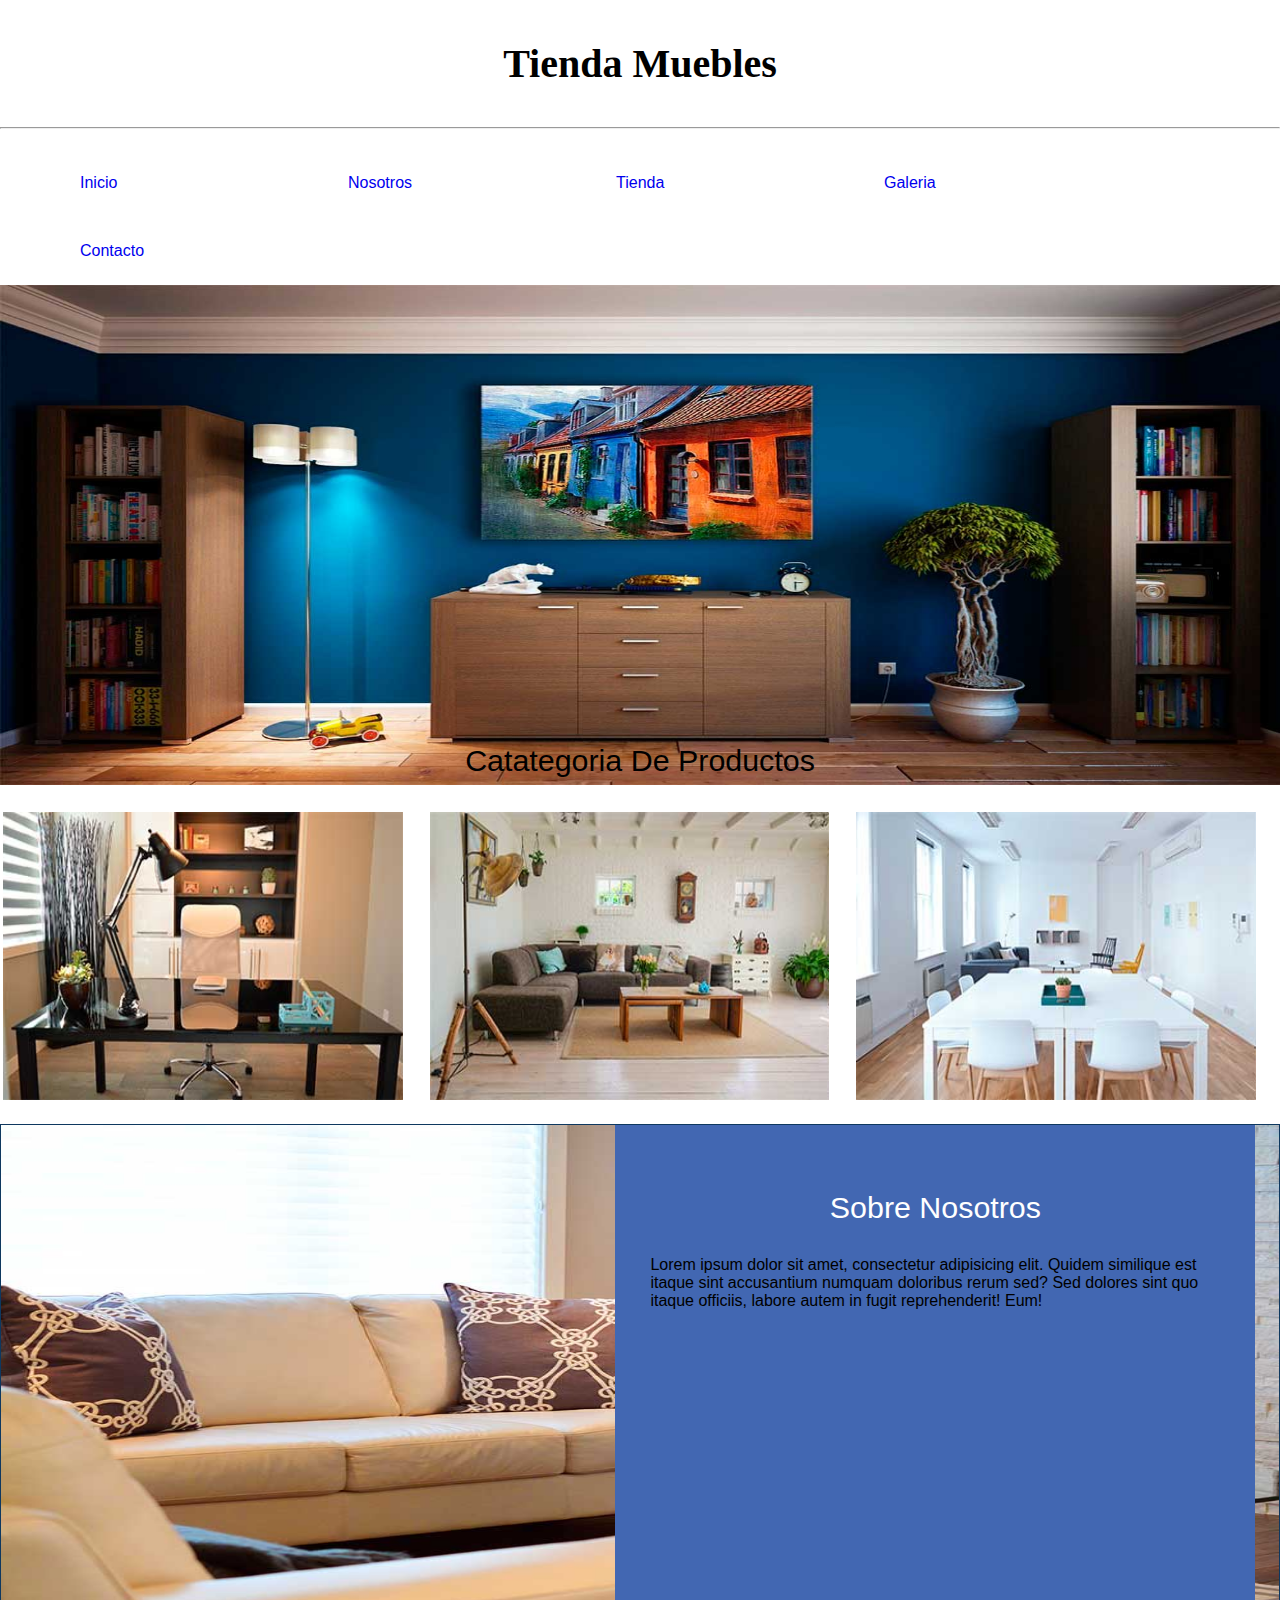
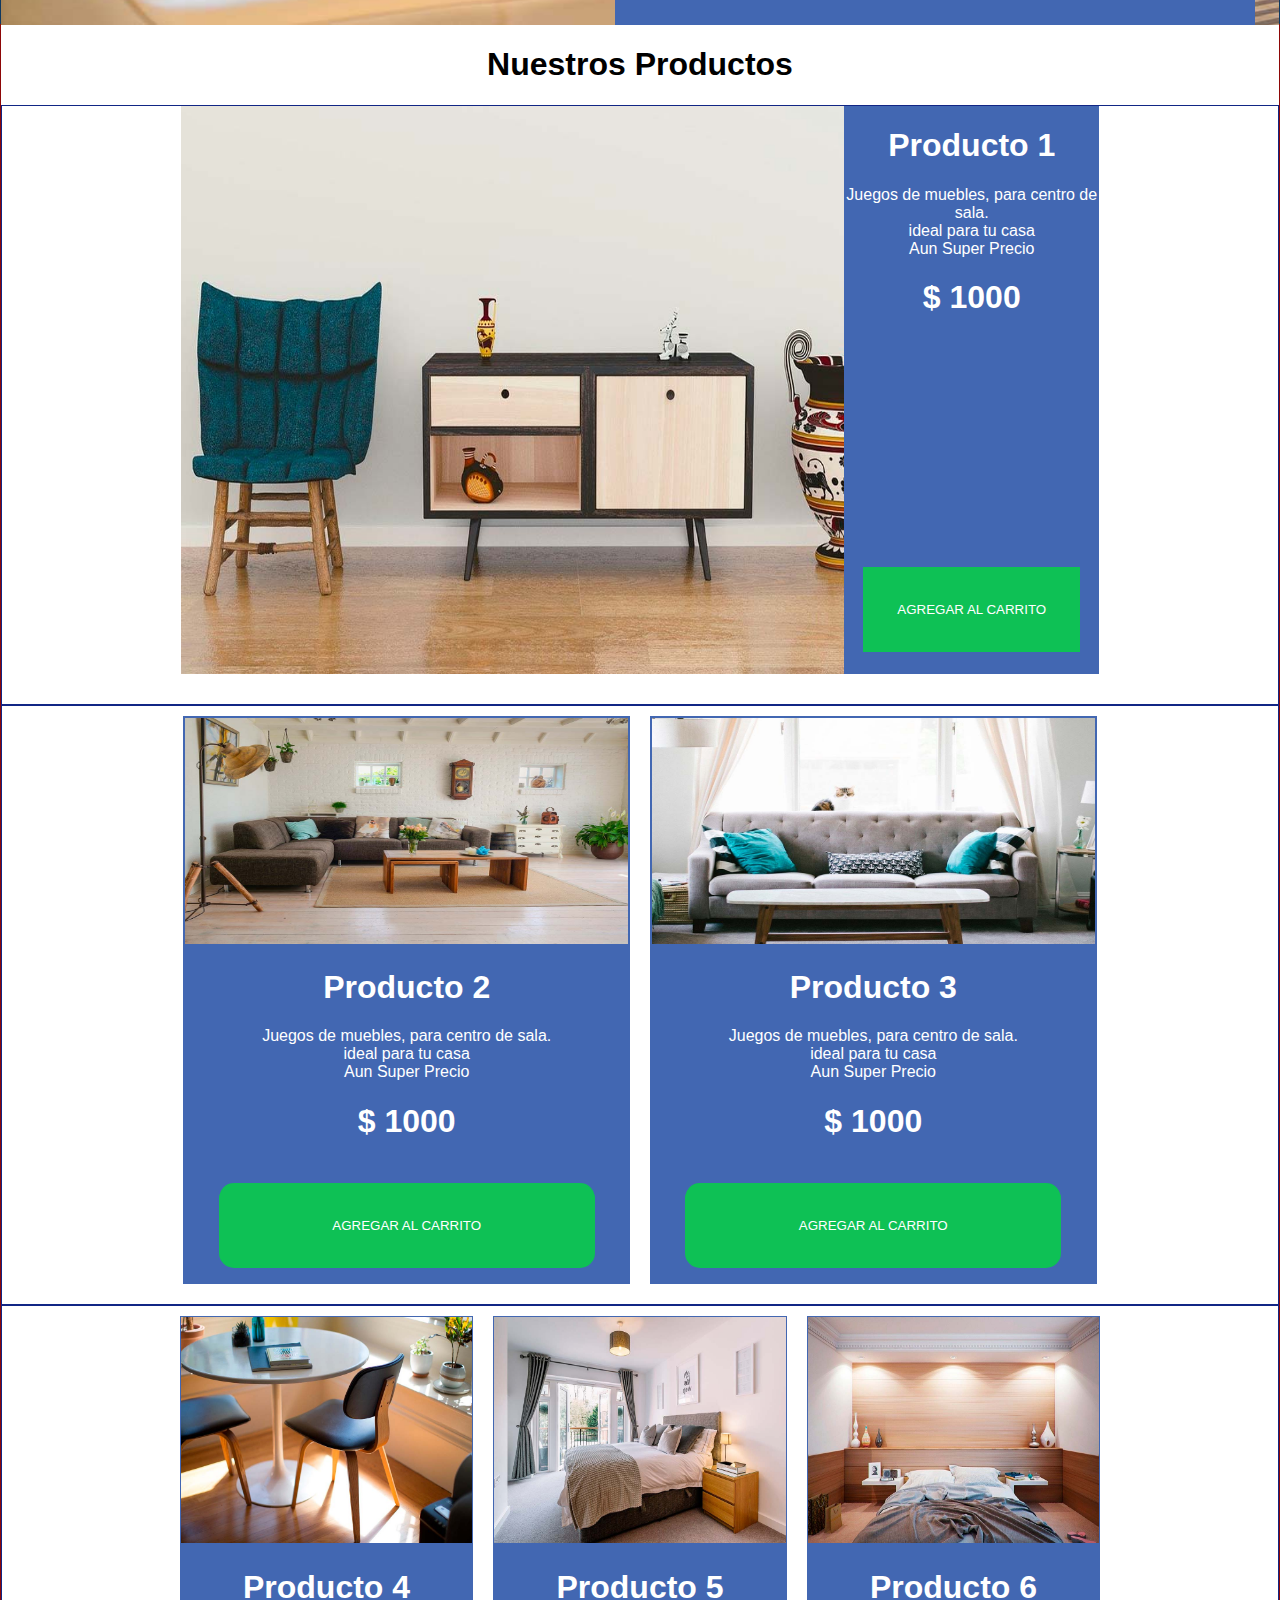
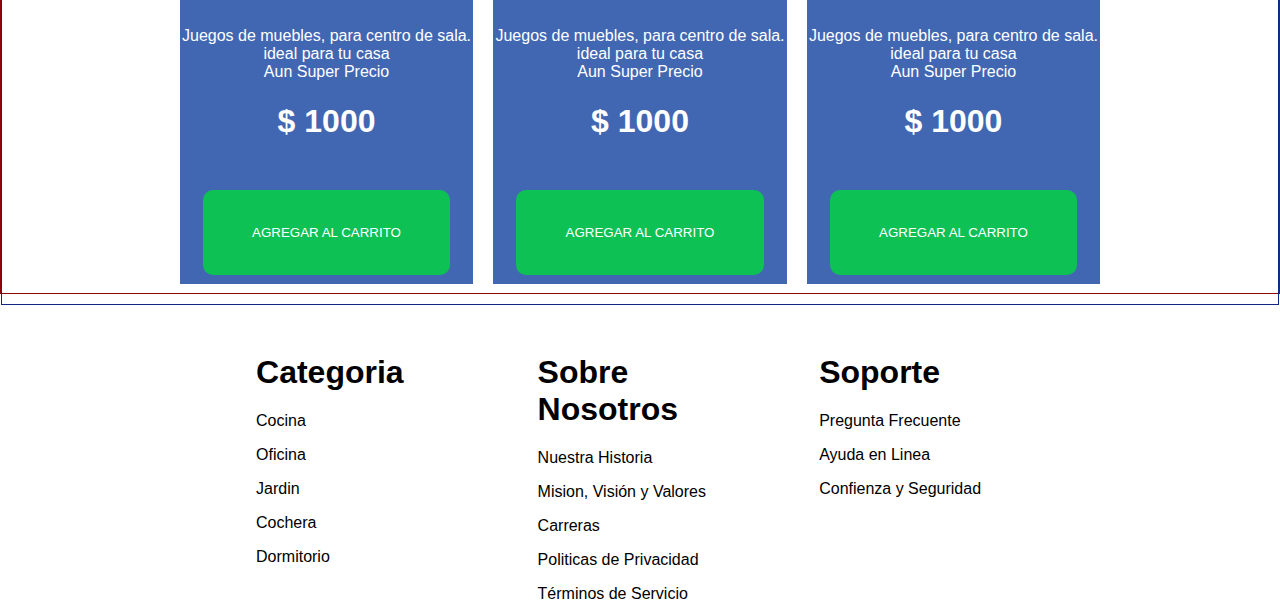
==== index.html @ fb7eb8ff "esttrura de img actualizados" ====
<!DOCTYPE html>
<html lang="es">
  <head>
    <meta charset="UTF-8" />
    <meta http-equiv="X-UA-Compatible" content="IE=edge" />
    <meta name="viewport" content="width=device-width, initial-scale=1.0" />
    <title>TiendaMuebles</title>
    <link rel="stylesheet" href="css/style.css" type="text/css" />
  </head>
  <body>
    <header>
      <div class="container">
        <div class="header-titulo">
         <p>Tienda Muebles</p>
         <hr >
        </div>
      </div>
    </header>
    <main>
      <div class="menu">
        <nav>
          <li > <a href="index.html">Inicio</a></li>
              
          <li><a href="index.html" >Nosotros</a> </li>
       
          <li><a href="tienda.html">Tienda</a> </li>
          
          <li><a href="galeria.html">Galeria</a></li>
        
          <li><a href="contacto.html">Contacto</a></li>
            </ul>
        </nav>
      </div>
        <section class="banner-principal">
            <img src="img/principal.jpg" alt="foto principal"/>
        </section>
        <section class="categoria-productos">
            <p>Catategoria De Productos</p>
            <div class="container-productos">
              <div class="container-productos-box">
                <img src="img/categoria1.jpg" alt="foto categoria1">
                <p>Oficina</p>
              </div>
              <div class="container-productos-box">
                <img src="img/categoria2.jpg" alt="foto categoria2">
                <p>Hogar</p>

              </div>
              <div class="container-productos-box">
                <img src="img/categoria3.jpg" alt="foto categoria3">
                <p>Cosina</p>

              </div>

            </div>
        </section>
        <section class="container-sobre-nosotros">
          <div class="container-sobre-nosotros-banner">
            <img src="img/nosotros.jpg" alt="foto galeria1">
          </div>
          <div class="container-sobre-nosotros-anuncio">
            <div class="container-sobre-nosotros-anuncio-box">
            <p>Sobre Nosotros</p>
            Lorem ipsum dolor sit amet, consectetur 
              adipisicing elit. Quidem similique est itaque sint accusantium numquam doloribus rerum sed? Sed dolores sint quo 
              itaque officiis, labore autem in fugit reprehenderit! Eum!
          </div>
        </div>
        </section>
        <section class="section-nuestros-productos">
          <h1>Nuestros  Productos</h1>
            <div class="container-nuestros-productos">
              <div class="nuestro-producto1_banner">
                <img src="img/producto1.jpg" alt="foto producto1">
              </div>
              <div class="nuestro-producto1_anuncio">
                <h1>
                  Producto 1
                </h1>
                <p> Juegos de muebles, para centro de sala. <br>
                  ideal para tu casa <br>
                  Aun Super Precio</p>
                  <h1>$ 1000 </h1>
                  <button class="button" type="submit" value="submit" >AGREGAR AL CARRITO</button>
                </div> 
              </div>
            <div class="container-nuestros-productos">
              <div class="nuestro-producto2-3_banner">
                  <img src="img/producto2.jpg" alt="producto 2">
                  <h1>
                    Producto 2
                  </h1>
                  <p> Juegos de muebles, para centro de sala. <br>
                    ideal para tu casa <br>
                    Aun Super Precio</p>
                    <h1>$ 1000 </h1>
                    <button class="button" type="submit" value="submit" >AGREGAR AL CARRITO</button>
                </div>
              <div class="nuestro-producto2-3_banner">
                  <img src="img/producto3.jpg" alt="producto 3">
                  <h1>
                    Producto 3
                  </h1>
                  <p> Juegos de muebles, para centro de sala. <br>
                     ideal para tu casa <br>
                     Aun Super Precio</p>
                     <h1>$ 1000 </h1>
                    <button class="button" type="submit" value="submit" >AGREGAR AL CARRITO</button>
                  
                </div>
                </div>
                <div class="container-nuestros-productos">
                <div class="nuestro-producto4-5-6_banner">
                  <img src="img/producto4.jpg" alt="producto 4">
                  <h1>
                    Producto 4
                  </h1>
                  <p> Juegos de muebles, para centro de sala. <br>
                     ideal para tu casa <br>
                     Aun Super Precio</p>
                     <h1>$ 1000 </h1>
                    <button class="button" type="submit" value="submit" >AGREGAR AL CARRITO</button>
                  
                </div>
                <div class="nuestro-producto4-5-6_banner">
                  <img src="img/producto5.jpg" alt="producto 5">
                  <h1>
                    Producto 5
                  </h1>
                  <p> Juegos de muebles, para centro de sala. <br>
                     ideal para tu casa <br>
                     Aun Super Precio</p>
                     <h1>$ 1000 </h1>
                    <button class="button" type="submit" value="submit" >AGREGAR AL CARRITO</button>
                  
                </div>
                <div class="nuestro-producto4-5-6_banner">
                  <img src="img/producto6.jpg" alt="producto 6">
                  <h1>
                    Producto 6
                  </h1>
                  <p> Juegos de muebles, para centro de sala. <br>
                     ideal para tu casa <br>
                     Aun Super Precio</p>
                     <h1>$ 1000 </h1>
                    <button class="button" type="submit" value="submit" >AGREGAR AL CARRITO</button>
                  
                </div>
            </div>
        </section>
        <footer>
          <div class="footer_box">
            <h1>Categoria</h1>
            <dl>Cocina</dl>
            <dl>Oficina</dl>
            <dl>Jardin</dl>
            <dl>Cochera</dl>
            <dl>Dormitorio</dl>


          </div>
          <div class="footer_box">
            <h1>Sobre Nosotros</h1>
            <dl>Nuestra Historia</dl>
            <dl>Mision, Visión y Valores</dl>
            <dl>Carreras</dl>
            <dl>Politicas de Privacidad</dl>
            <dl>Términos de Servicio</dl>

          </div>
          <div class="footer_box">
            <h1>Soporte</h1>
            <dl>Pregunta Frecuente</dl>
            <dl>Ayuda en Linea</dl>

            <dl>Confienza y Seguridad</dl>


          </div>
        </footer>
    </main>
  </body>
</html>
---- css/style.css ----
* {
    box-sizing: border-box;
}

:root {
    --bg-color: #FFF;
    --text-color: #FFF;
    --header-link-color: #8fabc5;
    --bg-input-color: #4267b2;
    --bg-input1-color: #0ec155;
    --header-bor-submit-color: #29487d;
    --main-grad-bg-color: #d3d8e8;
    --main-image-text-color: #0e385f;
}

body {
    margin: 0px;
    padding: 0px;
    font-family: sans-serif;
    width: 100%;
}

.container {
    margin: 0 auto;
    width: 100%;
}

.cb {
    clear: both;
}

/**********************************Header*************/
header {
    background-color: var(--bg-color);
}
.header-titulo{
    width: 100%;
    height: 20%;
    color: var(--header-bg-submit-color);
    text-align: center;
    font-size: 2.5rem;
    font-family: 'Times New Roman', Times, serif;
    font-weight: bold;
}

/*********************************menu************/
.menu{
    position: sticky;
    top: 0;
    z-index: 5;
}
nav{
    display: block;
    width: 100%;
    height: 15%;
   float: left;
   background-color: var(--bg-color);
   margin-block-start: auto;
}
nav ul,
nav li {
    padding: 0;
    margin: 0;
    display: block;
}
nav li {
    list-style-type: none;
    float: left;
    margin: 15px 70px ;
    padding: 10px 10px;
    width: 10%;
}
nav a{
    text-decoration: none;
    width: 30%;
    height: 15px;
  
}
nav li :hover {
    background-color: var(--bg-input-color);
    color: var(--bg-color);
    border-radius: 3px;
}
/*----------------------------------Main----------*/
main{
    width: 100%;
    height: 1900px;
}
.banner-principal{
    width: 100%;
    height: 500px;
    margin: 0px;
}
.banner-principal img{
    width: 100%;
    height: 500px;
    padding: 0;
    z-index: 1;
   /* background-size: cover;*/
}
/******************Section Categoria Productos**********/
.categoria-productos{
    width: 100%;
    height: 25%;
    margin: 0px;
    padding-top: 5%;

}
.categoria-productos p{
    text-align: center;
    font-size: 1.9rem;
    color: var(--header-bg-submit-color);
}
.container-productos{
    height: 95%;
    display: flex;
    flex-direction: row;
    justify-content: center;
}
.container-productos-box{
    margin: 2px;
    padding: 1px;
}
.container-productos-box img{
    width: 95% !important;
    height: 75%;
}
/******************Section Sobre Nosotros******************/
.container-sobre-nosotros{
    width: 100%;
    height: 500px;
    border: 1px solid #0e385f;
    display: flex;
}
.container-sobre-nosotros-banner {
    padding: 0px;
    margin: 0px;
   
    z-index: 1;
    width: 100%;
    height: 500px;
}
.container-sobre-nosotros-banner img{
  width: 100%;
    height: 500px;
}
.container-sobre-nosotros-anuncio{
    width: 50%;
    height: 500px;
    background-color: var(--bg-input-color);
    margin-left: 48%;
    z-index: 2;
    position: absolute;
}
.container-sobre-nosotros-anuncio-box{

    margin: 30px;
    padding: 5px;
    z-index: 2;
}
.container-sobre-nosotros-anuncio p{
    color: var(--bg-color);
    text-align: center;
    font-size: 1.9rem;
}
/******************Section Nuestros productos******************/
.section-nuestros-productos{
    width: 100%;
    height: 1870px;
    border: 1px solid hsl(0, 90%, 29%);
    text-align: center;
    z-index: 2;
}
/******** containers principal***********************************/
.container-nuestros-productos{
width: 100%;
height: 600px;
border: 1px solid #112685;
display: flex;
flex-direction: row;
justify-content: center;

}
.nuestro-producto1_banner{
   
    width: 52%;
    height: 95%;
}
.nuestro-producto1_banner img{
    width: 100%;
    height: 100%;
    padding: 0px;
    margin: 0px;
}
.nuestro-producto1_anuncio{
width: 20%;
height: 95%;
background-color: var(--bg-input-color);
color: var(--bg-color);
text-align: center;
}
/****************BUTTON PRINCIPAL ****************/

.button{
    width: 85%;
    height: 15%;
    margin-top: 90%;
    background-color: var(--bg-input1-color);
    border: var(--bg-input1-color);
    color: var(--bg-color);
    z-index: 2;
    
   
}
/******** productos 2 y 3 ************************************/
.nuestro-producto2-3_banner{
    width: 35%;
    height: 95%;
    border: 1px solid var(--bg-input-color);
    background-color: var(--bg-input-color);
    margin: 10px;
    padding: 1px;
    color: var(--bg-color);
    text-align: center;
}
.nuestro-producto2-3_banner .button{
    width: 85%;
    height: 15%;
    margin-top: 5%;
    background-color: var(--bg-input1-color);
    border: var(--bg-input1-color);
    border-radius: 15px;

}
.nuestro-producto2-3_banner img{
    width: 100%;
    height: 40%;  
}
/******** productos 4 - 5 - 6 ************************************/

.nuestro-producto4-5-6_banner{
    width: 23%;
    height: 95%;
    background-color: var(--bg-input-color);
    margin: 10px;
    padding: 1px;
    color: var(--bg-color);
    text-align: center;
}
.nuestro-producto4-5-6_banner .button{
    width: 85%;
    height: 15%;
    margin-top: 10%;
    background-color: var(--bg-input1-color);
    border: var(--bg-input1-color);
    border-radius: 10px;
}
.nuestro-producto4-5-6_banner img{
    width: 100%;
    height: 40%; 
}
/********FOOTER ************************************/
footer{
    width: 100%;
    height: 15%;
    display: flex;
    flex-direction: row;
    justify-content: center;

    
}
.footer_box{
    width: 16%;
    height: 90%;
    margin: 3%;
    text-align: left;
    
}
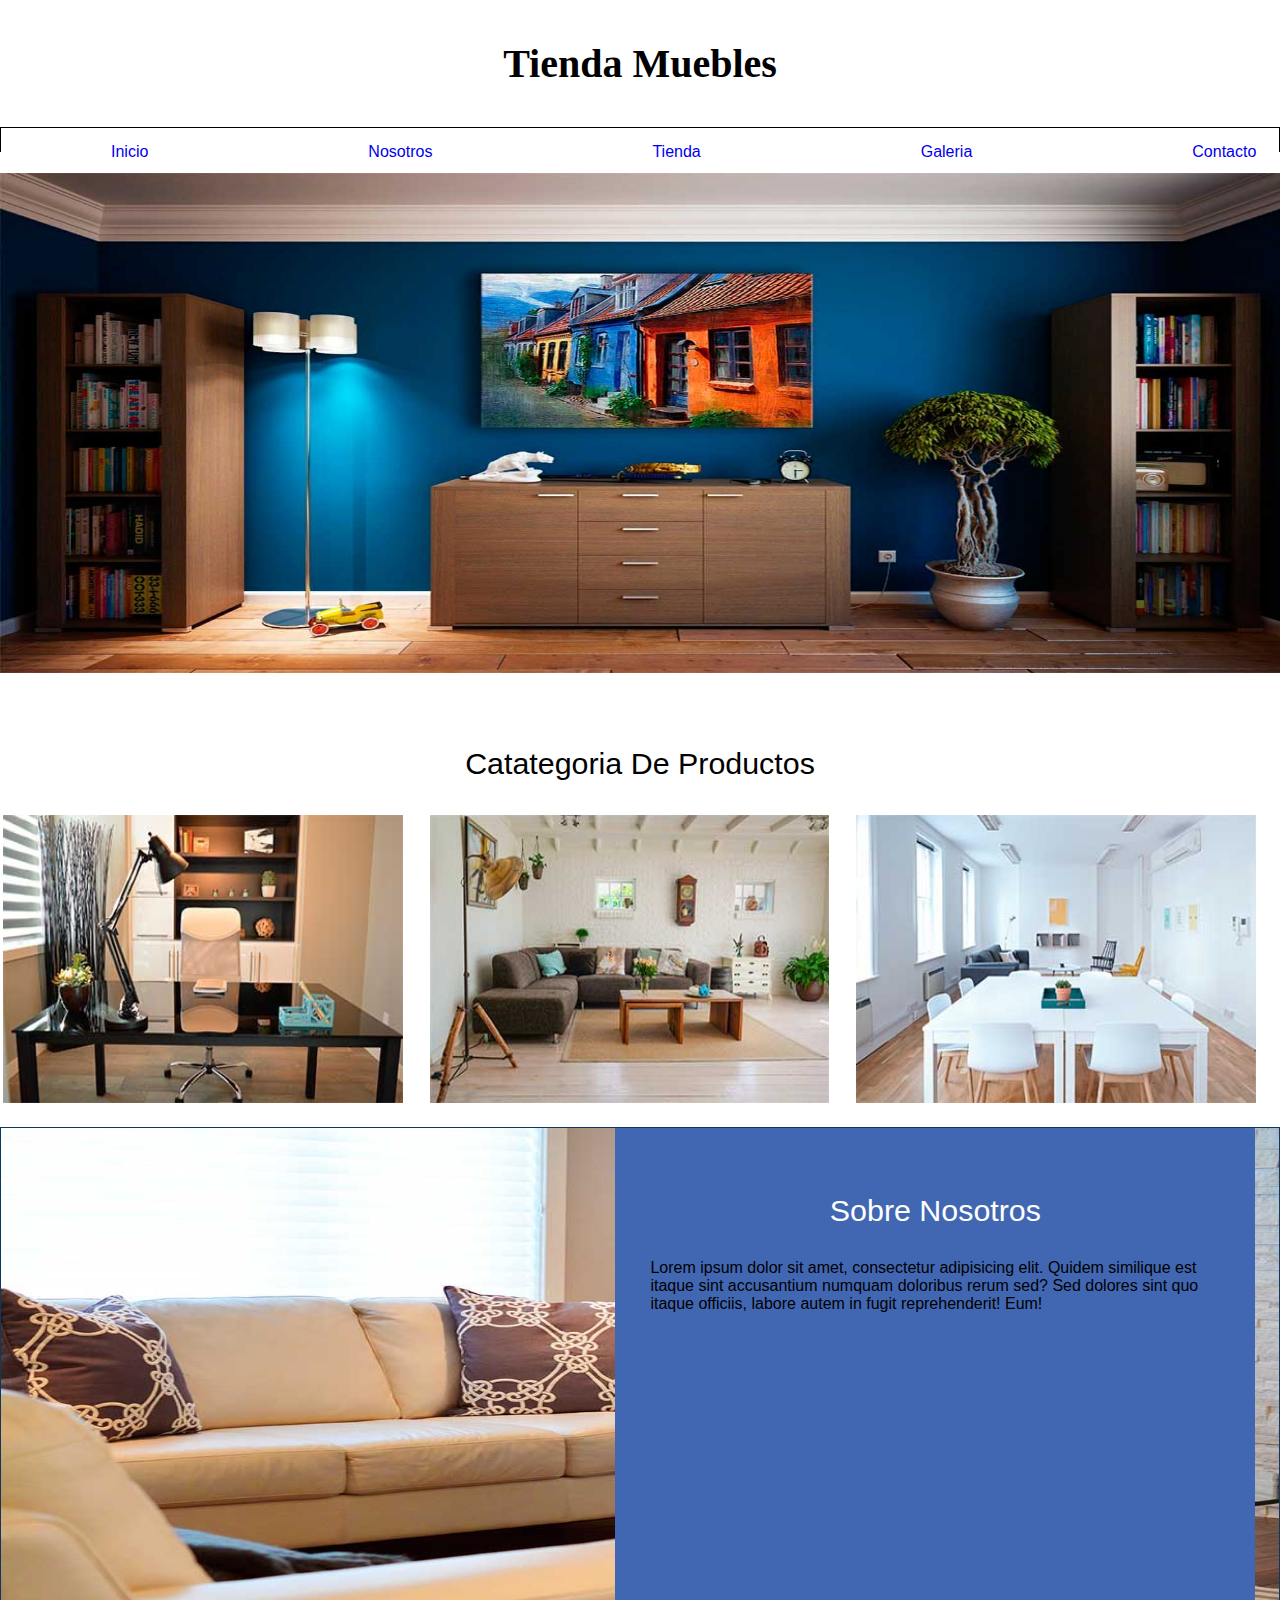
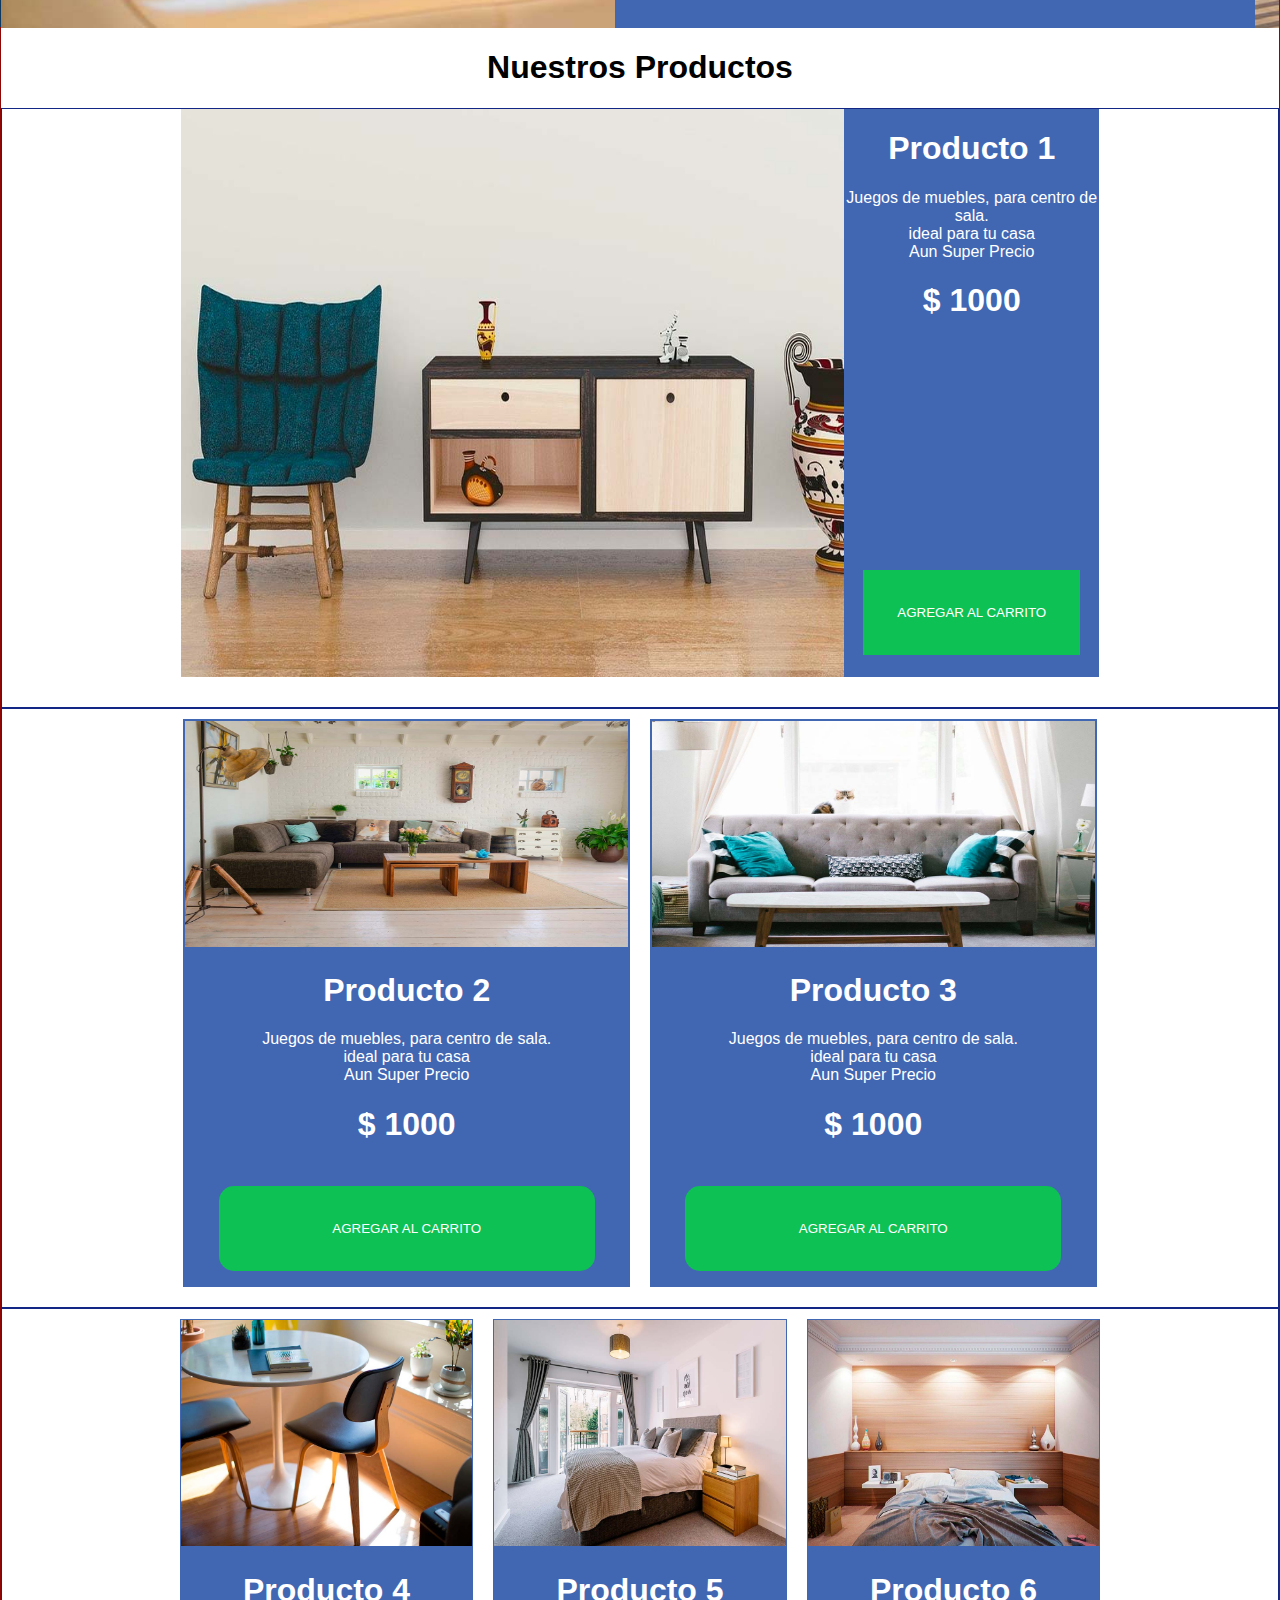
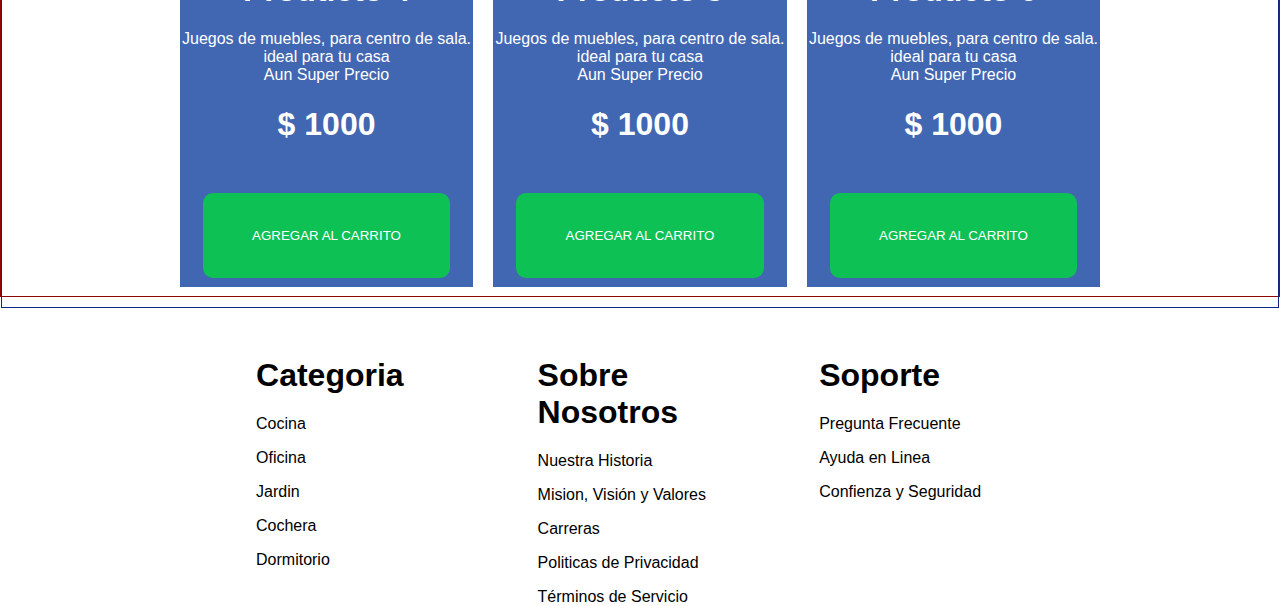
==== commit 2fc811cd: "cambios css" ====
--- a/index.html
+++ b/index.html
@@ -12,7 +12,7 @@
       <div class="container">
         <div class="header-titulo">
          <p>Tienda Muebles</p>
-         <hr >
+         
         </div>
       </div>
     </header>
--- a/css/style.css
+++ b/css/style.css
@@ -48,39 +48,41 @@
     position: sticky;
     top: 0;
     z-index: 5;
+    border: 1px solid black;
+    height: 25px;
 }
 nav{
-    display: block;
-    width: 100%;
-    height: 15%;
-   float: left;
+    display: flex ;
+    width: 100%;
    background-color: var(--bg-color);
    margin-block-start: auto;
-}
-nav ul,
-nav li {
-    padding: 0;
-    margin: 0;
+    float: left;
+}
+nav ul li {
+    padding: 1px;
+    margin: 0; 
+    
+}
+nav li { 
+    height: 40px;
+    margin: 5px 100px auto;
+    padding: 10px 10px;
+    width: 8%;
+    text-align: center;
     display: block;
-}
-nav li {
-    list-style-type: none;
-    float: left;
-    margin: 15px 70px ;
-    padding: 10px 10px;
-    width: 10%;
 }
 nav a{
     text-decoration: none;
     width: 30%;
-    height: 15px;
+    height: 40px;
   
 }
-nav li :hover {
+/*nav li :hover{
     background-color: var(--bg-input-color);
     color: var(--bg-color);
-    border-radius: 3px;
-}
+   
+}
+
 /*----------------------------------Main----------*/
 main{
     width: 100%;
@@ -276,4 +278,34 @@
     text-align: left;
     
 }
-
+/****************************************************************/
+/*******************Page tienda***********************/
+
+
+
+/****************************************************************/
+/*******************Page Galeria***********************/
+.main_galeria{
+    width: 100%;
+    height: 100%;
+}
+
+.section_productos{
+    width: 100%;
+    height: 60%;
+    display: flex;
+    flex-wrap: wrap;
+    justify-content: center;
+    border :1px solid #112685; 
+}
+.section_productos_box{
+    width: 30%;
+    height: 25%;
+    margin: 10px;
+    padding: 2px;
+
+}
+.section_productos_box img{
+    height: 270px;
+    width: 100%;
+}
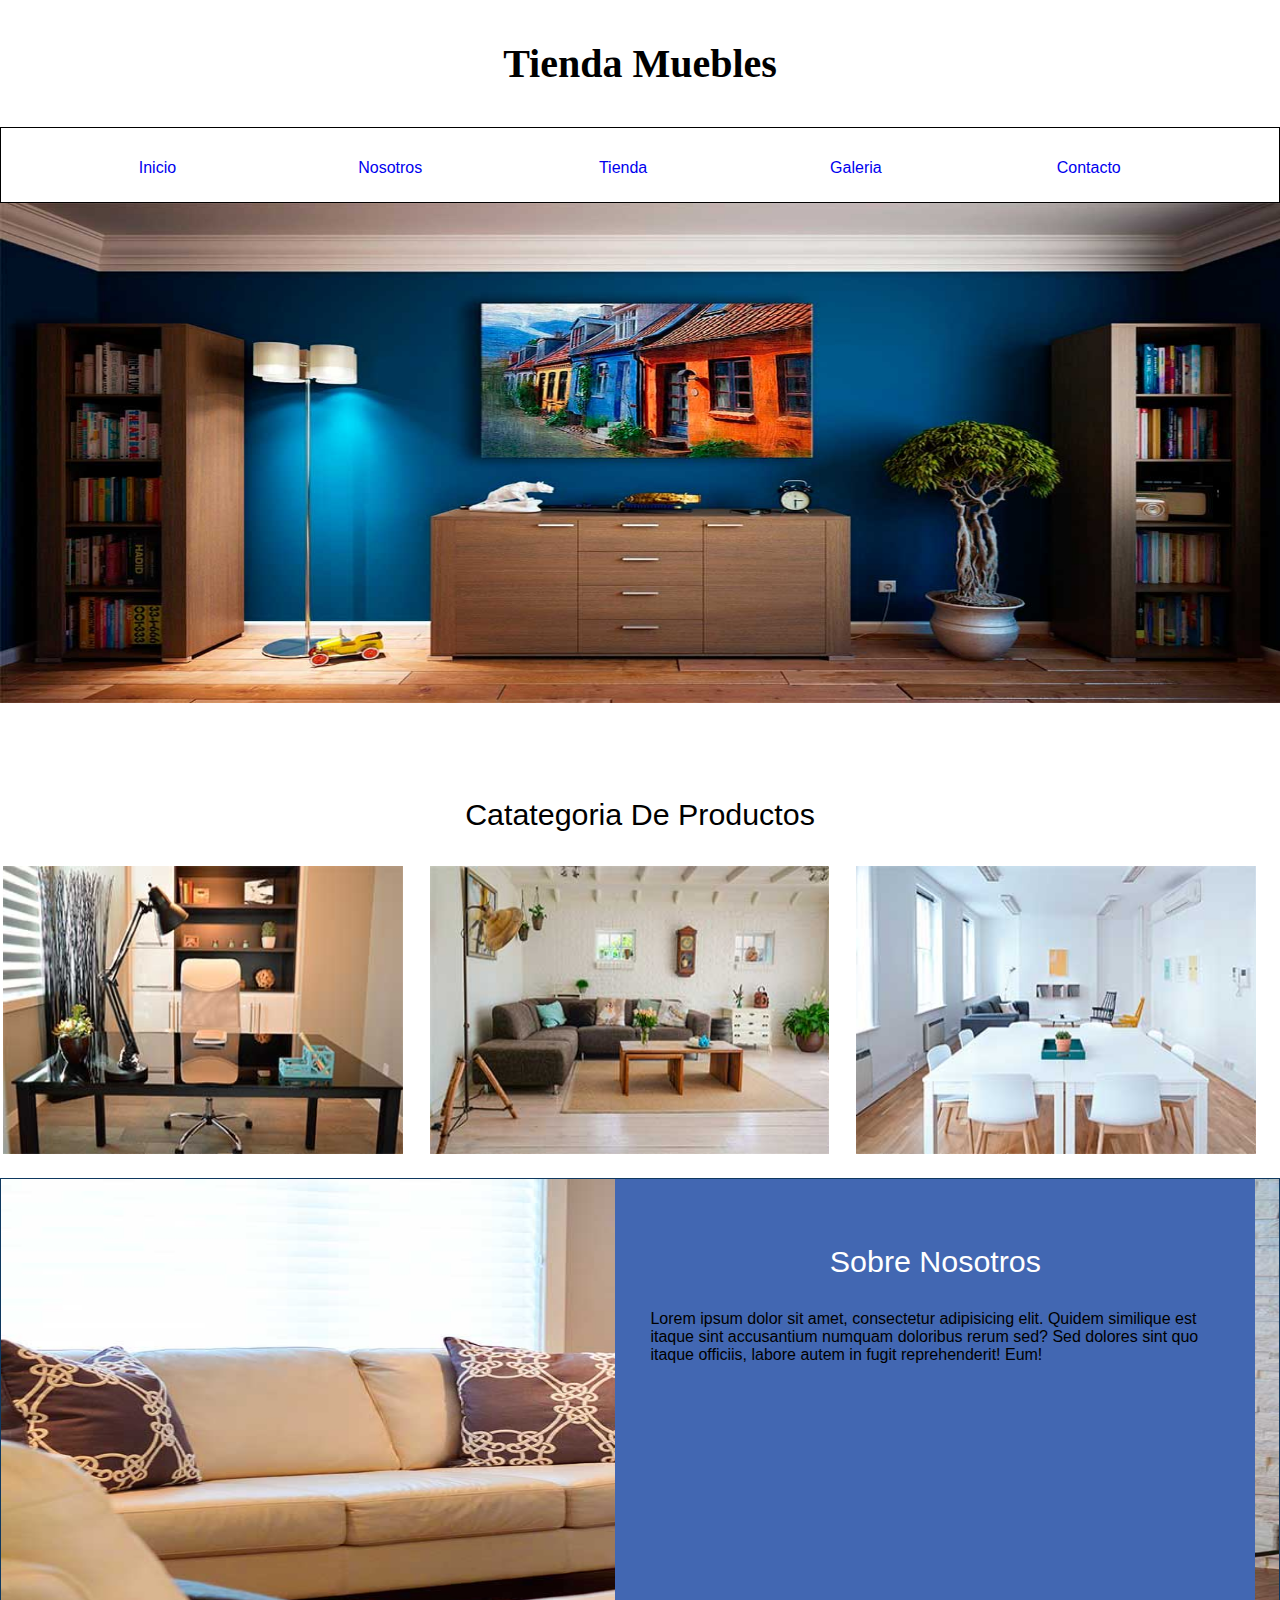
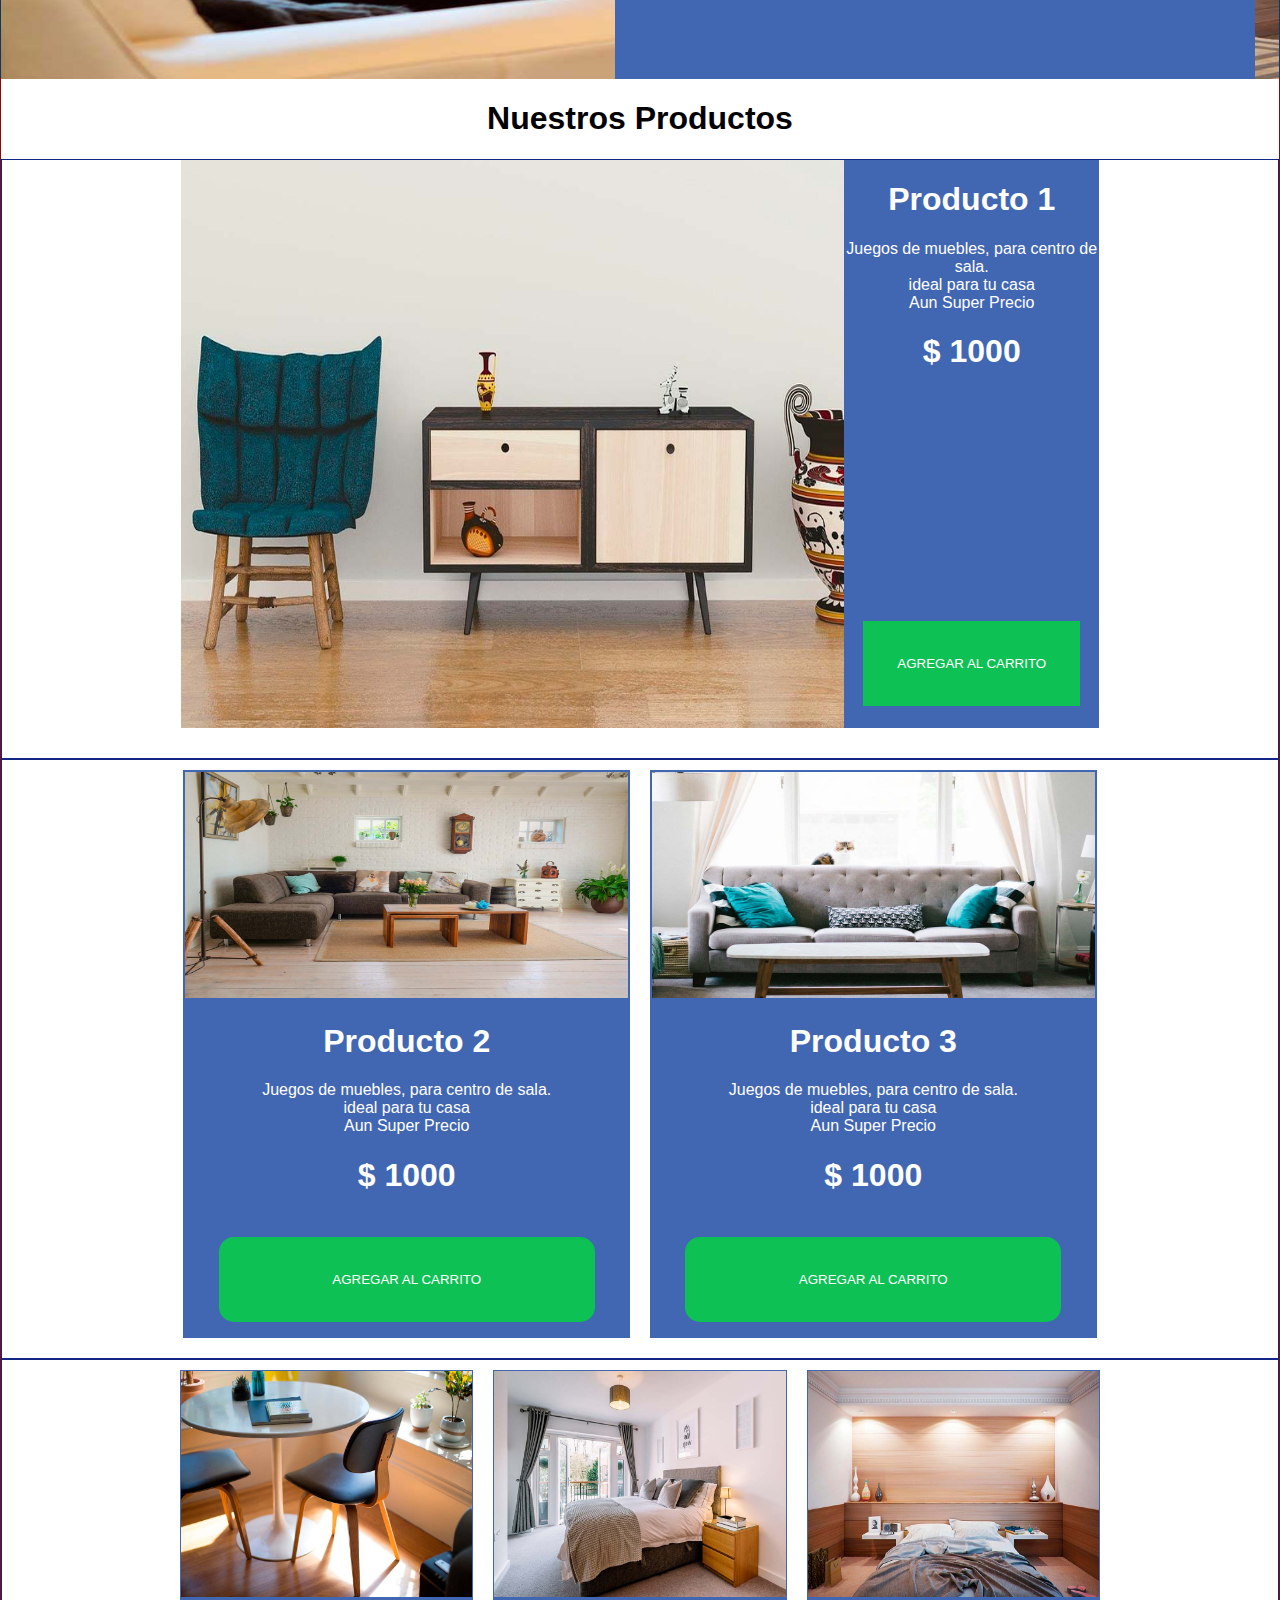
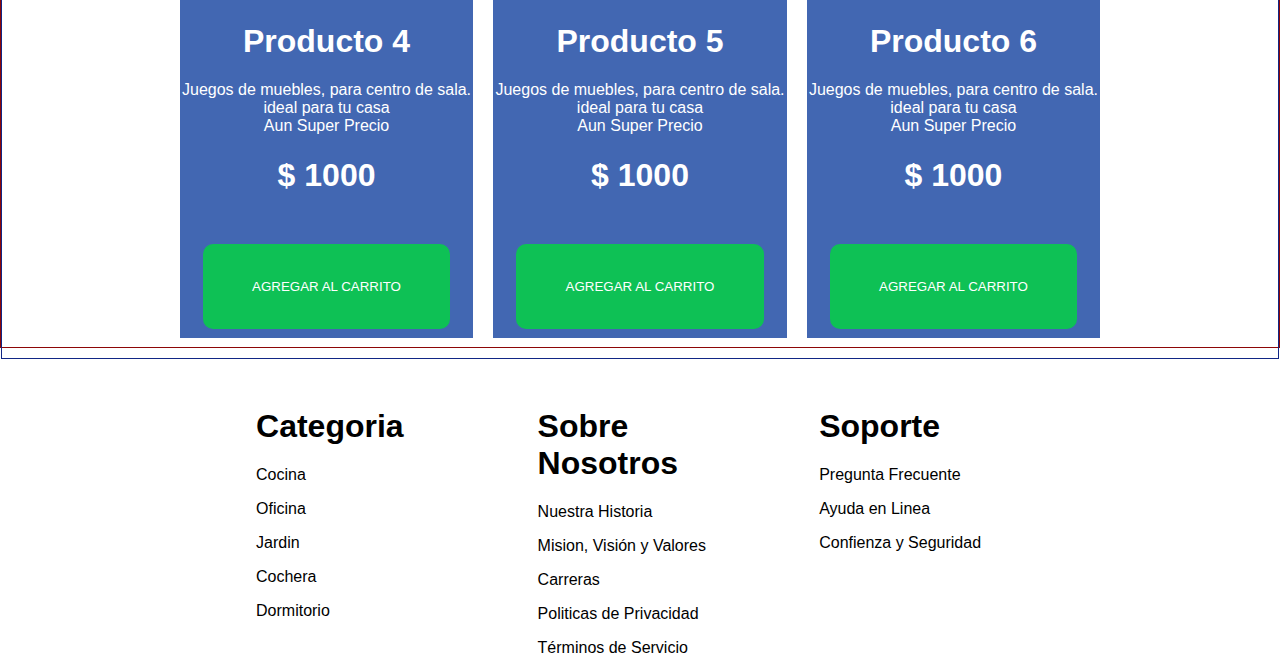
==== commit c37bfb6d: "cambios css menu" ====
--- a/index.html
+++ b/index.html
@@ -19,6 +19,7 @@
     <main>
       <div class="menu">
         <nav>
+          <ul>
           <li > <a href="index.html">Inicio</a></li>
               
           <li><a href="index.html" >Nosotros</a> </li>
--- a/css/style.css
+++ b/css/style.css
@@ -44,43 +44,51 @@
 }
 
 /*********************************menu************/
-.menu{
+.menu {
+    width: 100%;
+    height: 4%;
     position: sticky;
     top: 0;
     z-index: 5;
     border: 1px solid black;
-    height: 25px;
-}
+    display: flex;
+    justify-content: space-around;
+
+}
+
 nav{
-    display: flex ;
-    width: 100%;
-   background-color: var(--bg-color);
-   margin-block-start: auto;
+    width: 100%;
+    background-color: var(--bg-color);
     float: left;
+    
 }
 nav ul li {
-    padding: 1px;
-    margin: 0; 
-    
+    padding: 10px;
+    margin: 5px; 
+    list-style-type: none;
+    float: left;
 }
 nav li { 
     height: 40px;
-    margin: 5px 100px auto;
-    padding: 10px 10px;
-    width: 8%;
-    text-align: center;
-    display: block;
+    margin: 5px ;
+    padding: 10px ;
+    width: 18%;
+    text-align: center;
 }
 nav a{
     text-decoration: none;
-    width: 30%;
-    height: 40px;
+    padding: 5px 25px;
+    margin: 5px;
   
 }
-/*nav li :hover{
+nav li :hover{
     background-color: var(--bg-input-color);
     color: var(--bg-color);
    
+}
+nav a:hover{
+    font-weight: bold;
+    font: 2rem ;
 }
 
 /*----------------------------------Main----------*/
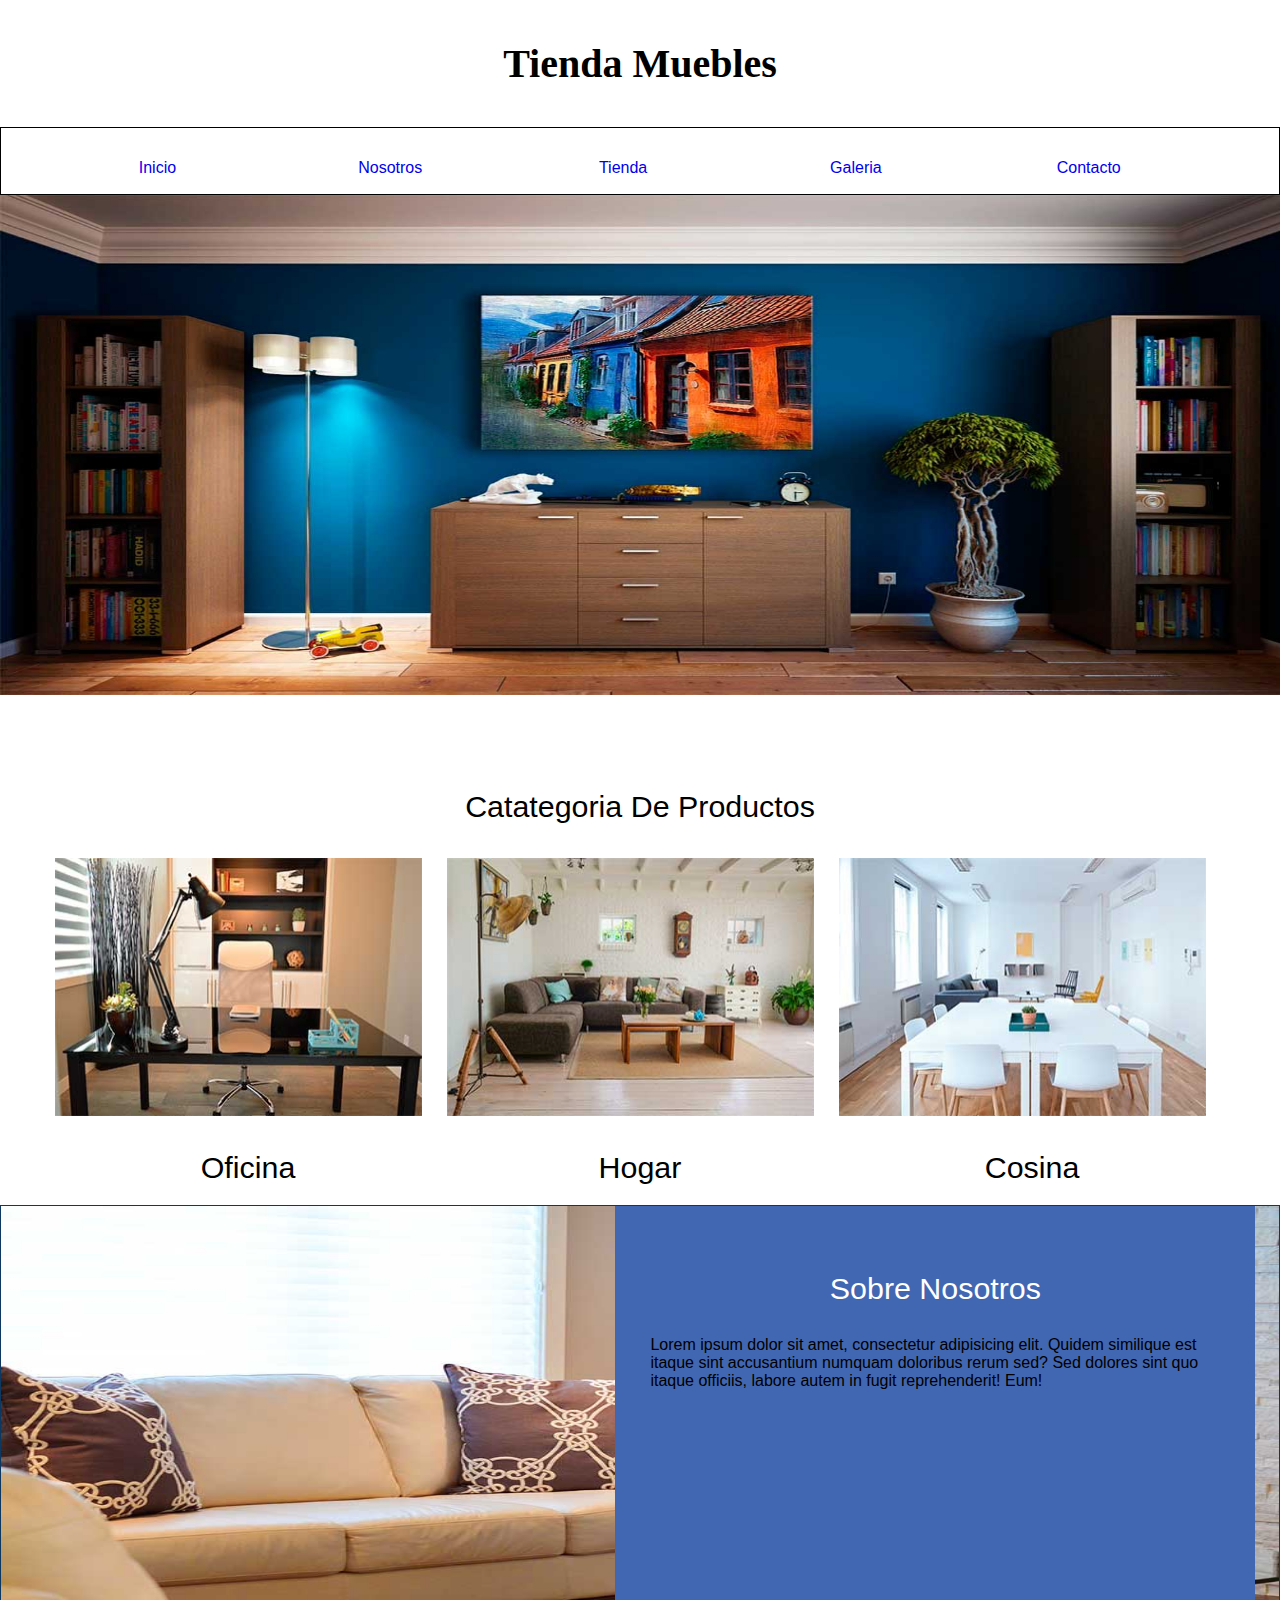
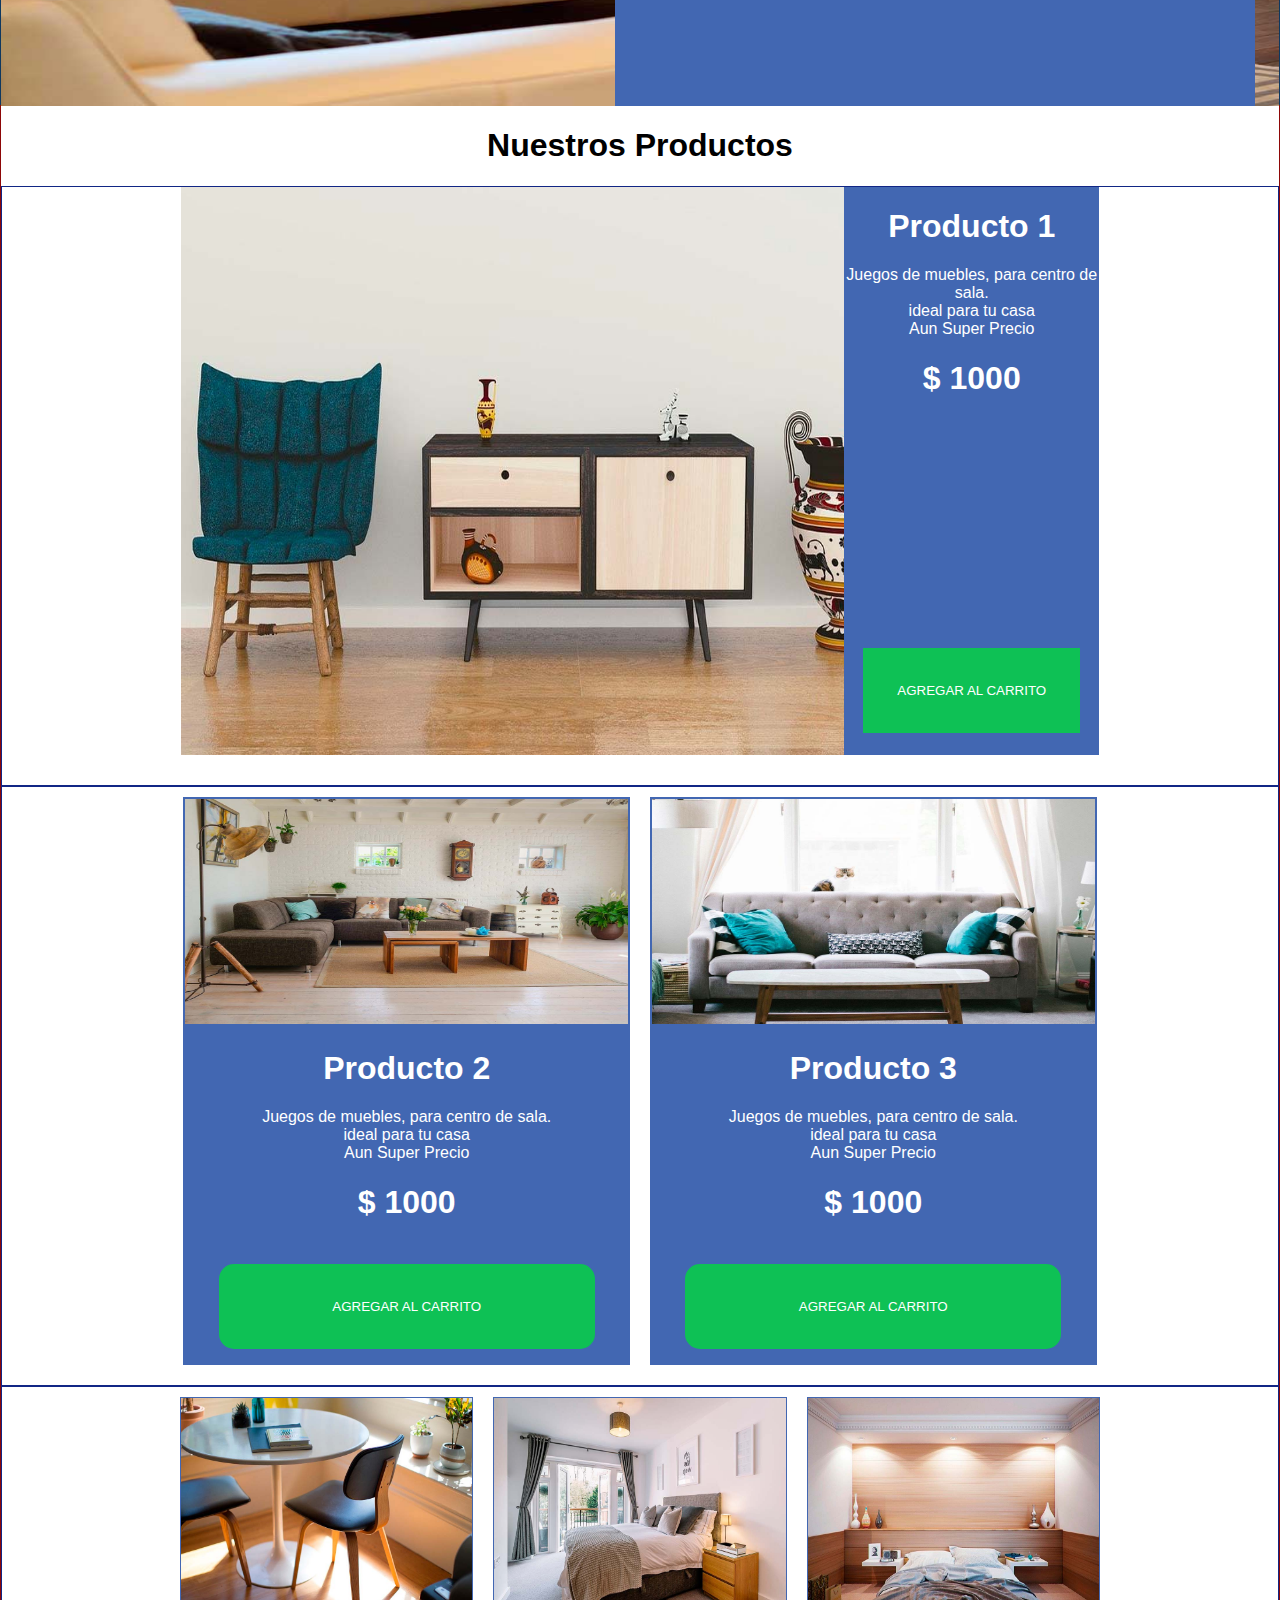
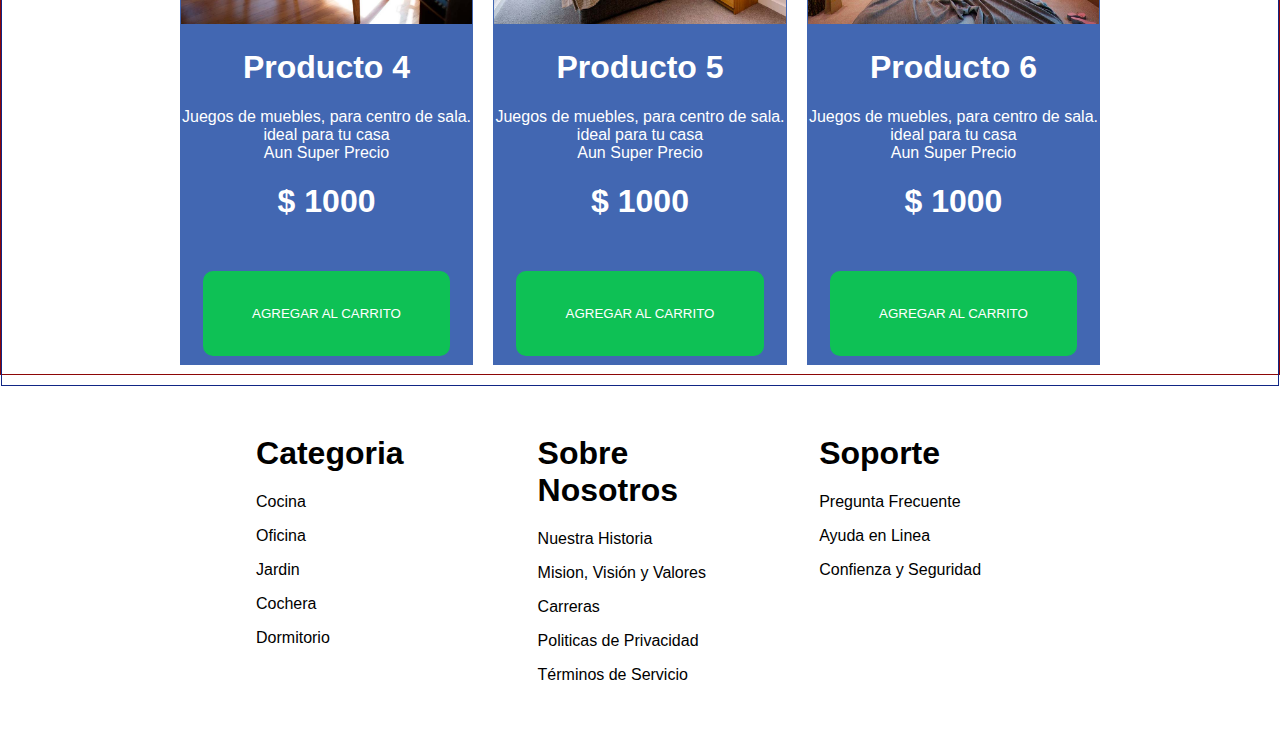
==== commit a6e67a08: "se creo page nosotros.html" ====
--- a/index.html
+++ b/index.html
@@ -22,7 +22,7 @@
           <ul>
           <li > <a href="index.html">Inicio</a></li>
               
-          <li><a href="index.html" >Nosotros</a> </li>
+          <li><a href="nosotros.html" >Nosotros</a> </li>
        
           <li><a href="tienda.html">Tienda</a> </li>
           
--- a/css/style.css
+++ b/css/style.css
@@ -35,7 +35,7 @@
 }
 .header-titulo{
     width: 100%;
-    height: 20%;
+    height: 10%;
     color: var(--header-bg-submit-color);
     text-align: center;
     font-size: 2.5rem;
@@ -94,7 +94,7 @@
 /*----------------------------------Main----------*/
 main{
     width: 100%;
-    height: 1900px;
+    height: auto;
 }
 .banner-principal{
     width: 100%;
@@ -286,10 +286,46 @@
     text-align: left;
     
 }
+.footer_box h1{
+    text-align: left;
+}
 /****************************************************************/
-/*******************Page tienda***********************/
-
-
+/*******************Page nosotros***********************/
+main h1{
+    text-align: center;
+}
+.container-sobre-nosotros_page{
+    width: 100%;
+    height: 350px;
+  
+    display: flex;
+    justify-content:center;
+}
+.container-sobre-nosotros-banner_page {
+    padding: 0px;
+    margin: 0px;
+    width: 35%;
+    height: 100%;
+}
+.container-sobre-nosotros-banner_page img{
+    width: 100%;
+    height: 350px;
+}
+.container-sobre-nosotros-anuncio_page{
+    width: 35%;
+    height: 100%;
+    padding: 15px;
+    background-color: var(--bg-color);
+    
+   
+}
+
+.container-sobre-nosotros-anuncio_page p{
+    color: var(--bg-color);
+    text-align: justify;
+    font-size: 1.9rem;
+    
+}
 
 /****************************************************************/
 /*******************Page Galeria***********************/
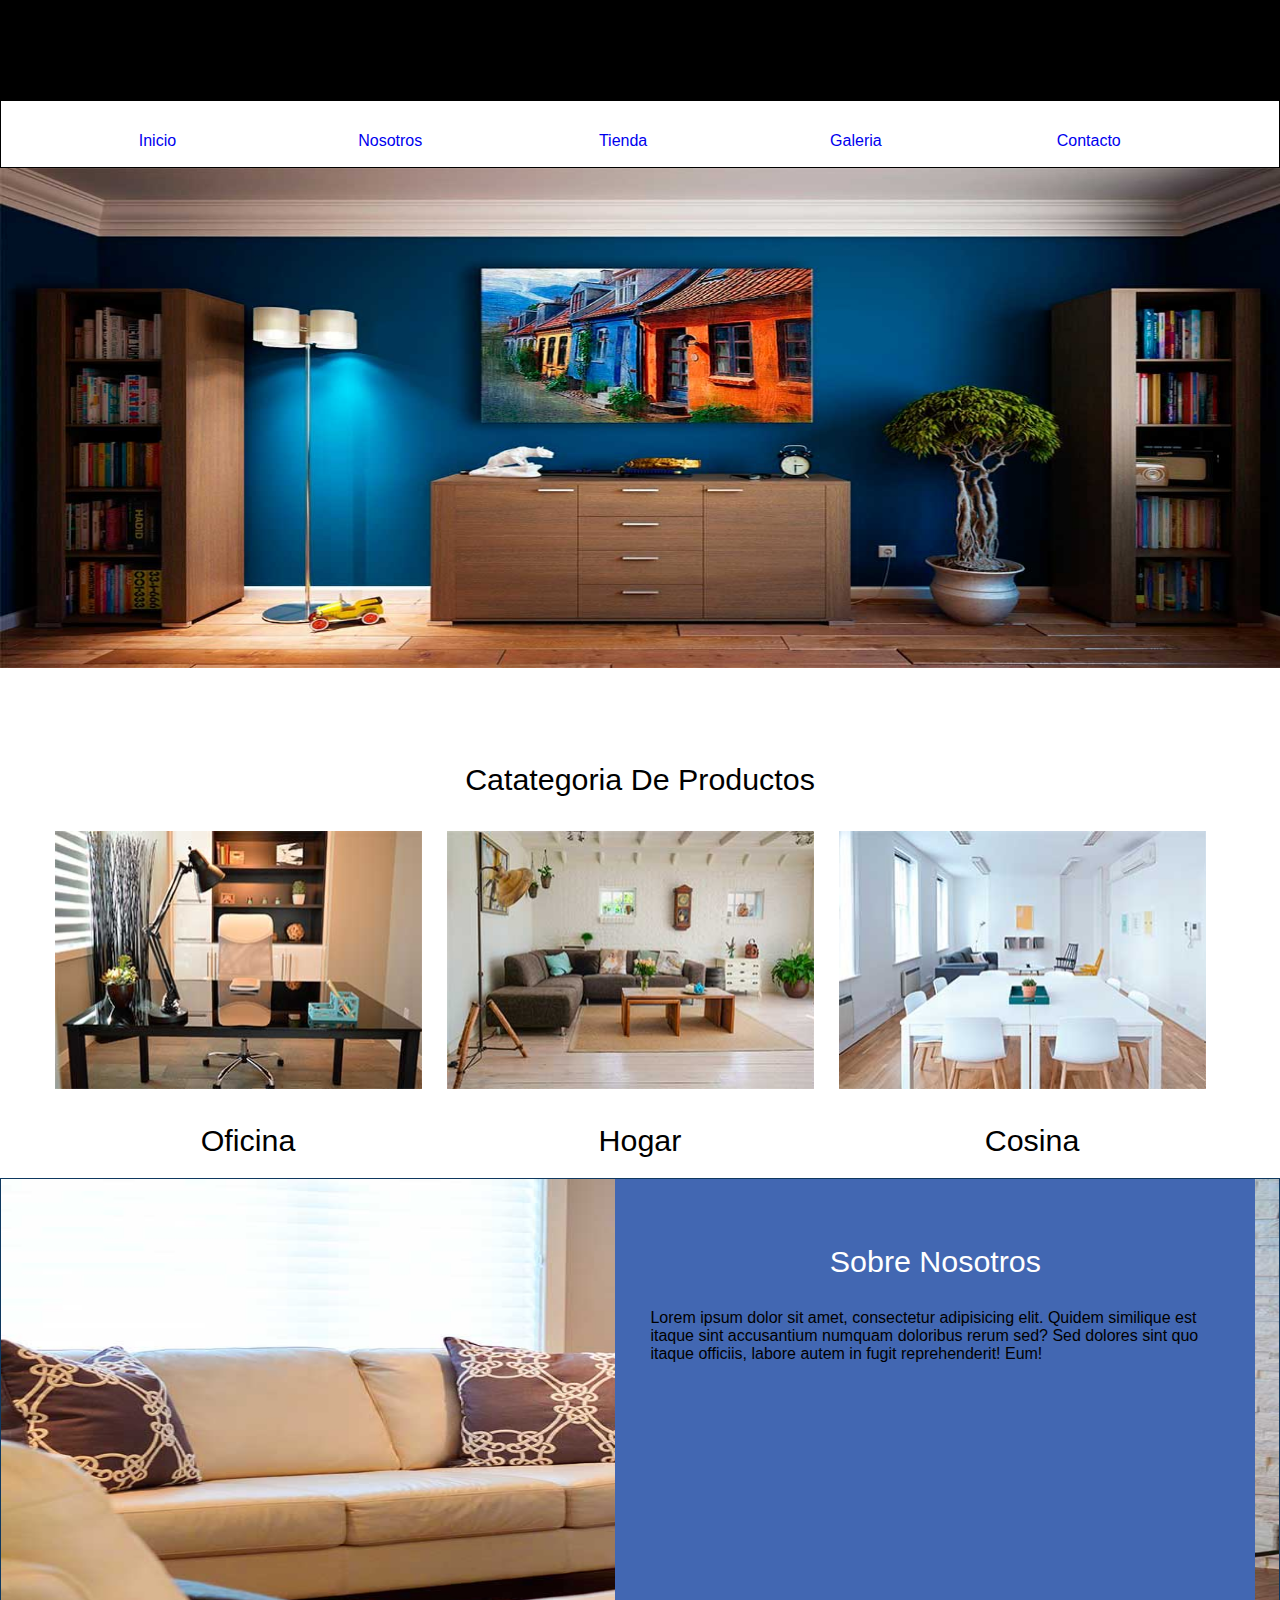
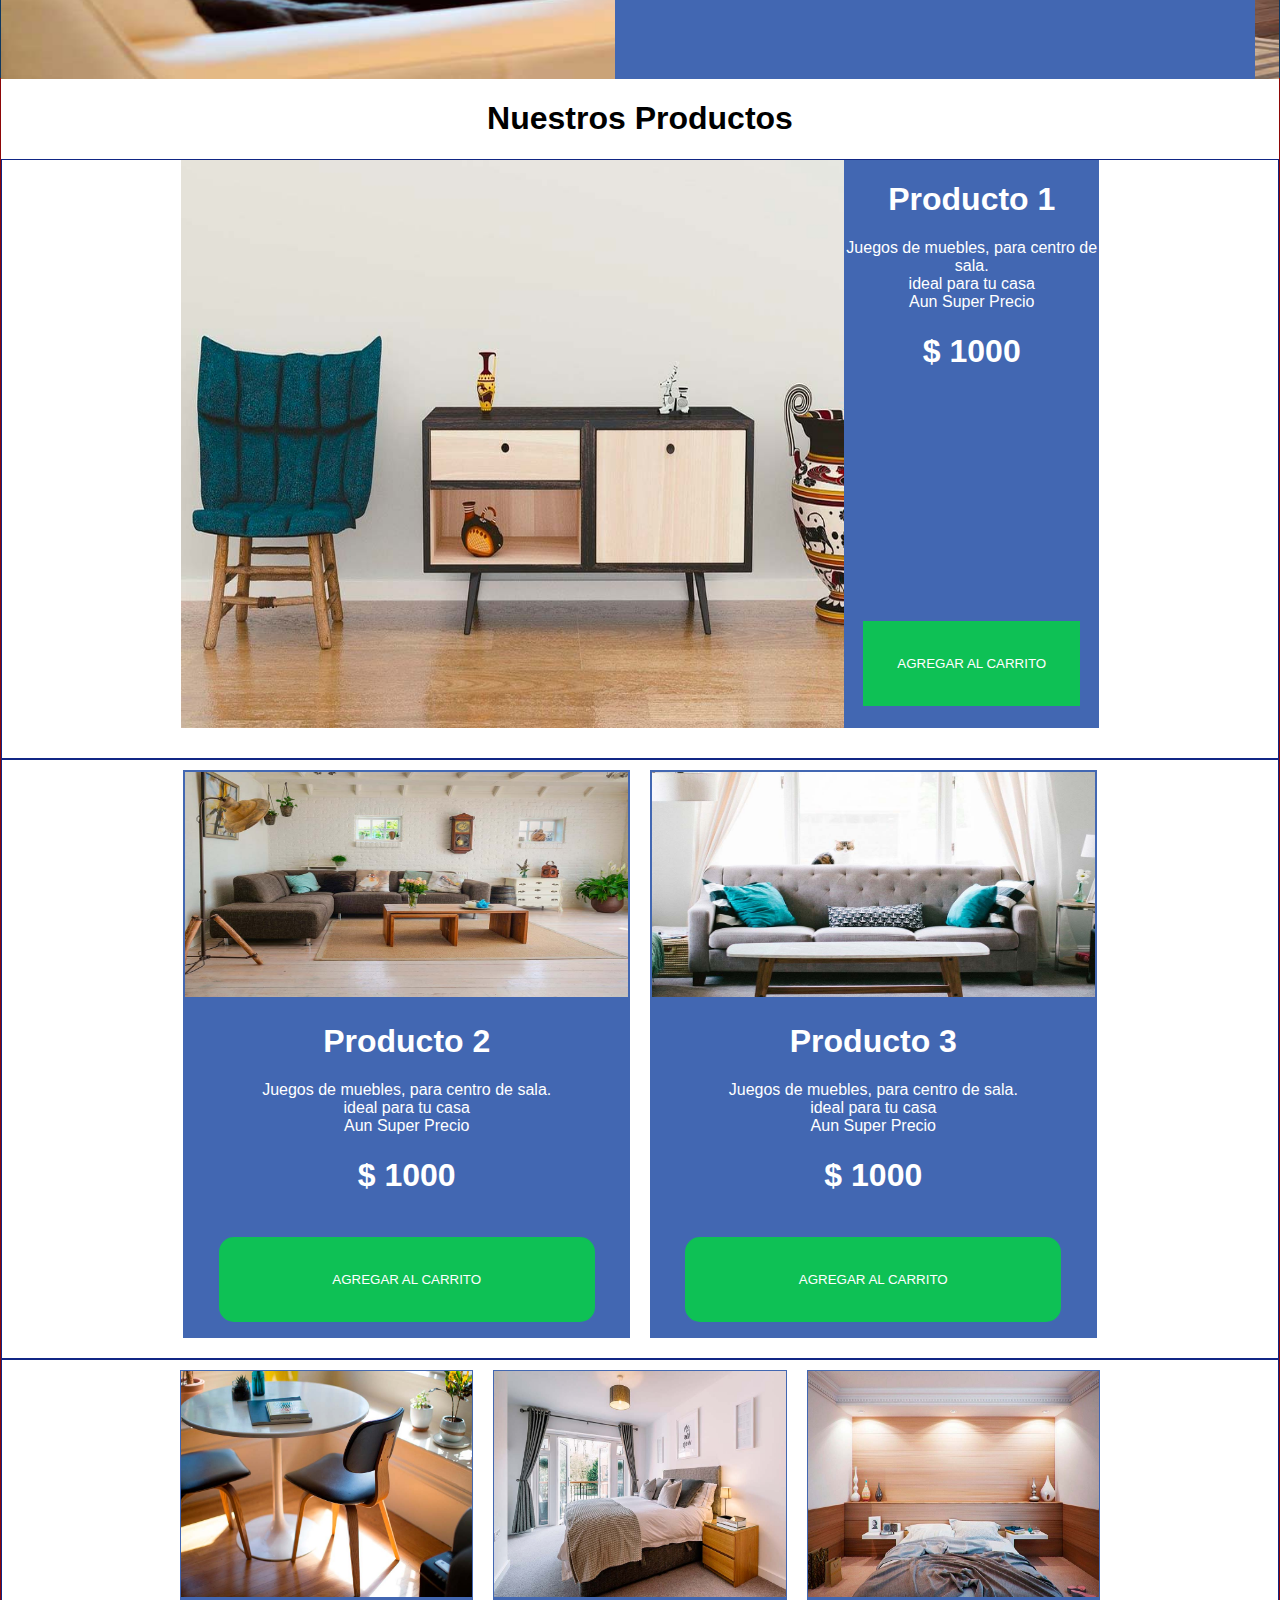
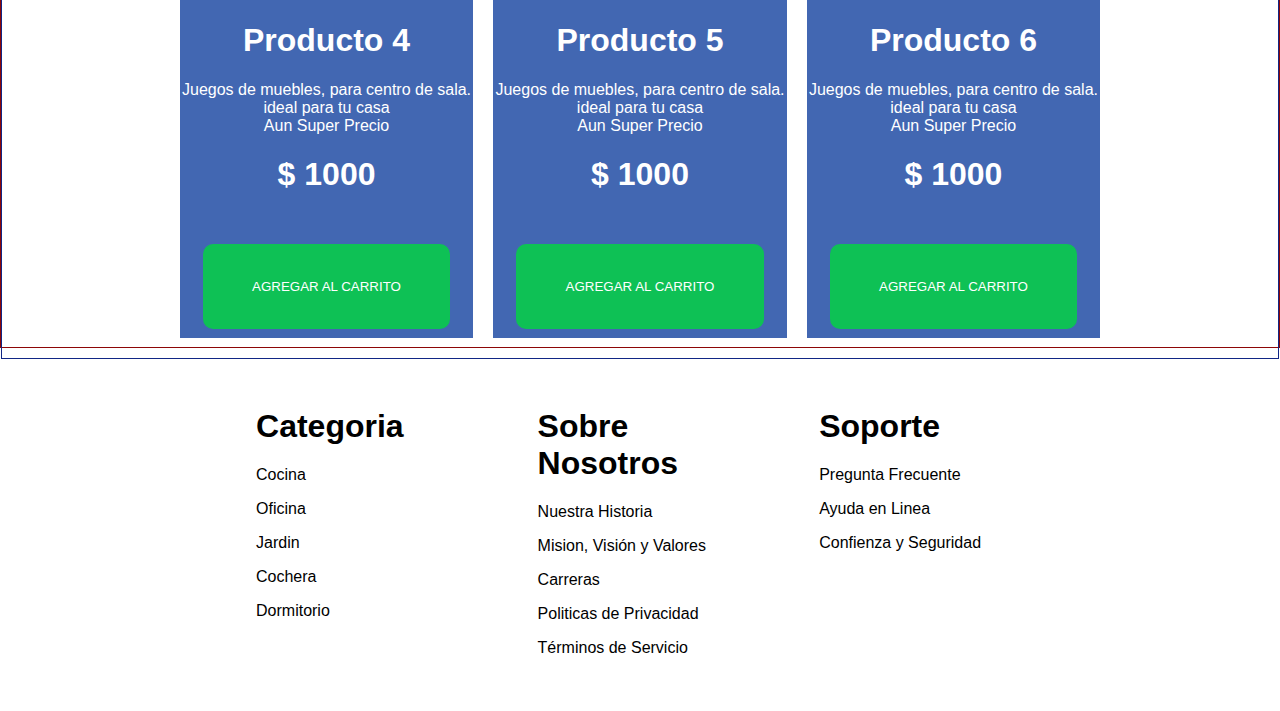
==== commit 5a655592: "se crea nuevo titulo" ====
--- a/index.html
+++ b/index.html
@@ -4,18 +4,18 @@
     <meta charset="UTF-8" />
     <meta http-equiv="X-UA-Compatible" content="IE=edge" />
     <meta name="viewport" content="width=device-width, initial-scale=1.0" />
-    <title>TiendaMuebles</title>
+    <title>index</title>
     <link rel="stylesheet" href="css/style.css" type="text/css" />
   </head>
   <body>
     <header>
-      <div class="container">
-        <div class="header-titulo">
-         <p>Tienda Muebles</p>
-         
-        </div>
-      </div>
-    </header>
+        
+      <div class="header-titulo">
+       <p>Tienda Muebles</p>
+      
+     
+    </div>
+  </header>
     <main>
       <div class="menu">
         <nav>
--- a/css/style.css
+++ b/css/style.css
@@ -11,17 +11,23 @@
     --header-bor-submit-color: #29487d;
     --main-grad-bg-color: #d3d8e8;
     --main-image-text-color: #0e385f;
+    --blue: #23aaff;
+	--purple: #4562f2;
+	--pink: #7a45f8;
+	--coral: #bb0bf6;
+	--orange: #fc2953;
+	--yellow: #ffc743;
+	--bg: #000000;
 }
 
 body {
-    margin: 0px;
-    padding: 0px;
+  padding: 0px;
+  margin: 0px;
     font-family: sans-serif;
     width: 100%;
 }
-
-.container {
-    margin: 0 auto;
+.container{
+    padding: 0;
     width: 100%;
 }
 
@@ -30,18 +36,49 @@
 }
 
 /**********************************Header*************/
+@import url("https://fonts.googleapis.com/css2?family=Fredoka+One&display=swap");
 header {
-    background-color: var(--bg-color);
-}
+    background-color: var(--bg); 
+    
+}
+
 .header-titulo{
     width: 100%;
-    height: 10%;
-    color: var(--header-bg-submit-color);
-    text-align: center;
-    font-size: 2.5rem;
-    font-family: 'Times New Roman', Times, serif;
-    font-weight: bold;
-}
+    height: 100px;
+    text-align: center;
+    background-color: var(--bg);  
+    font-family: "Fredoka One", cursive;
+}
+
+.header-titulo p{
+    display: inline;
+        letter-spacing: 2px;
+        font-size: 4.5rem;
+        background-image: linear-gradient(
+            45deg,
+            var(--blue) 10%,
+            var(--purple) 20%,
+            var(--pink) 36%,
+            var(--coral) 52%,
+            var(--orange) 69%,
+            var(--yellow) 80%
+        );
+        -webkit-background-clip: text;
+        background-clip: text;
+        color: transparent;
+        background-size: 100%;
+        opacity: 0;
+        animation: stripes 3s ease-in-out infinite;
+    }
+    
+    @keyframes stripes {
+        100% {
+            opacity: 1;
+            background-position: 0 -10px;
+        }
+    }
+    
+
 
 /*********************************menu************/
 .menu {
@@ -353,3 +390,39 @@
     height: 270px;
     width: 100%;
 }
+
+/****************************************************************/
+/*******************Page contacto***********************/
+.main_contacto{
+    width: 100%;
+    height: 100%;
+}
+
+.section_contacto{
+    width: 60%;
+    height: 60%;
+    display: flex;
+    flex-wrap: wrap;
+    justify-content: center;
+    border :1px solid #112685; 
+}
+.section_contacto_form_datos{
+    width: 95%;
+    height: 50%;
+    border: 1px solid #112685;
+}
+.section_contacto_form_pais{
+    width: 95%;
+    height: 15%;
+    border: 1px solid #112685;
+}
+.section_contacto_form_otrosdatos{
+    width: 95%;
+    height: 25%;
+    border: 1px solid #112685;
+}
+.button_contacto{
+    width: 15%;
+    height: 7%;
+    border: 1px solid #112685;
+}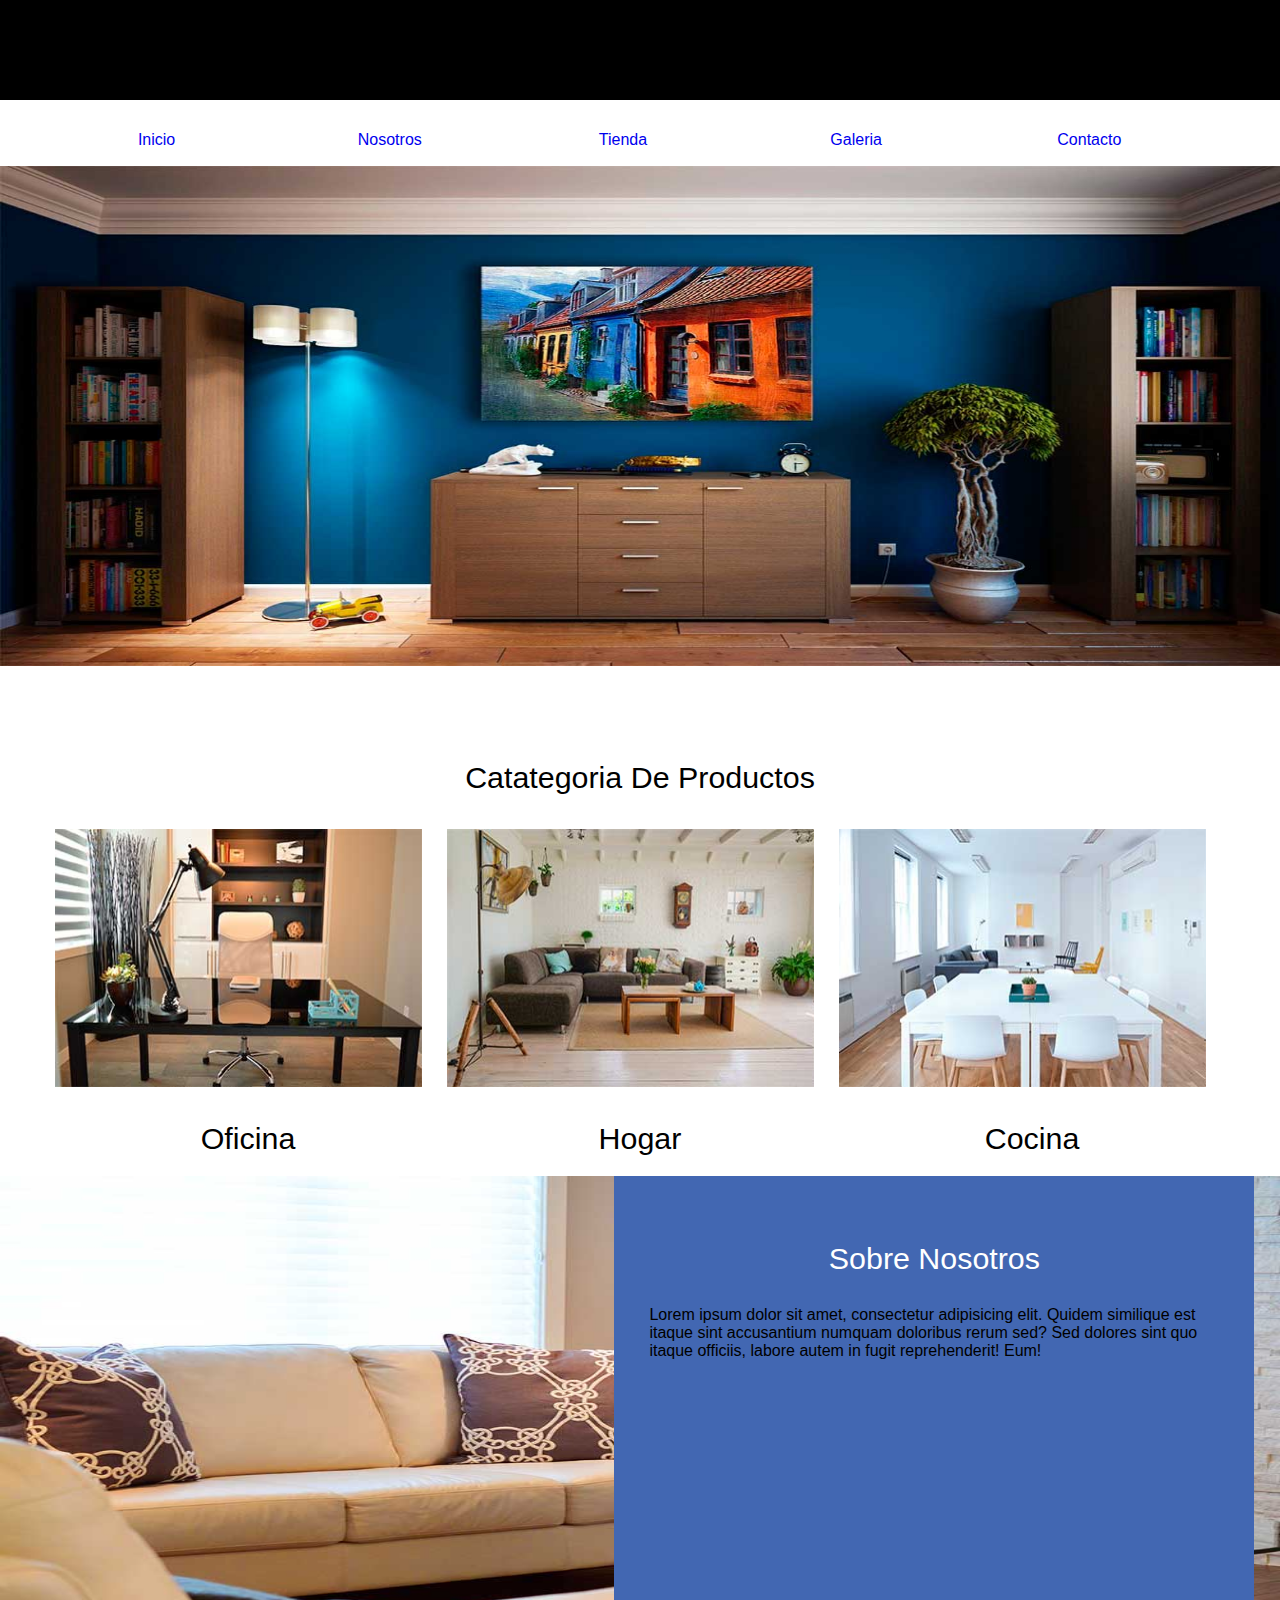
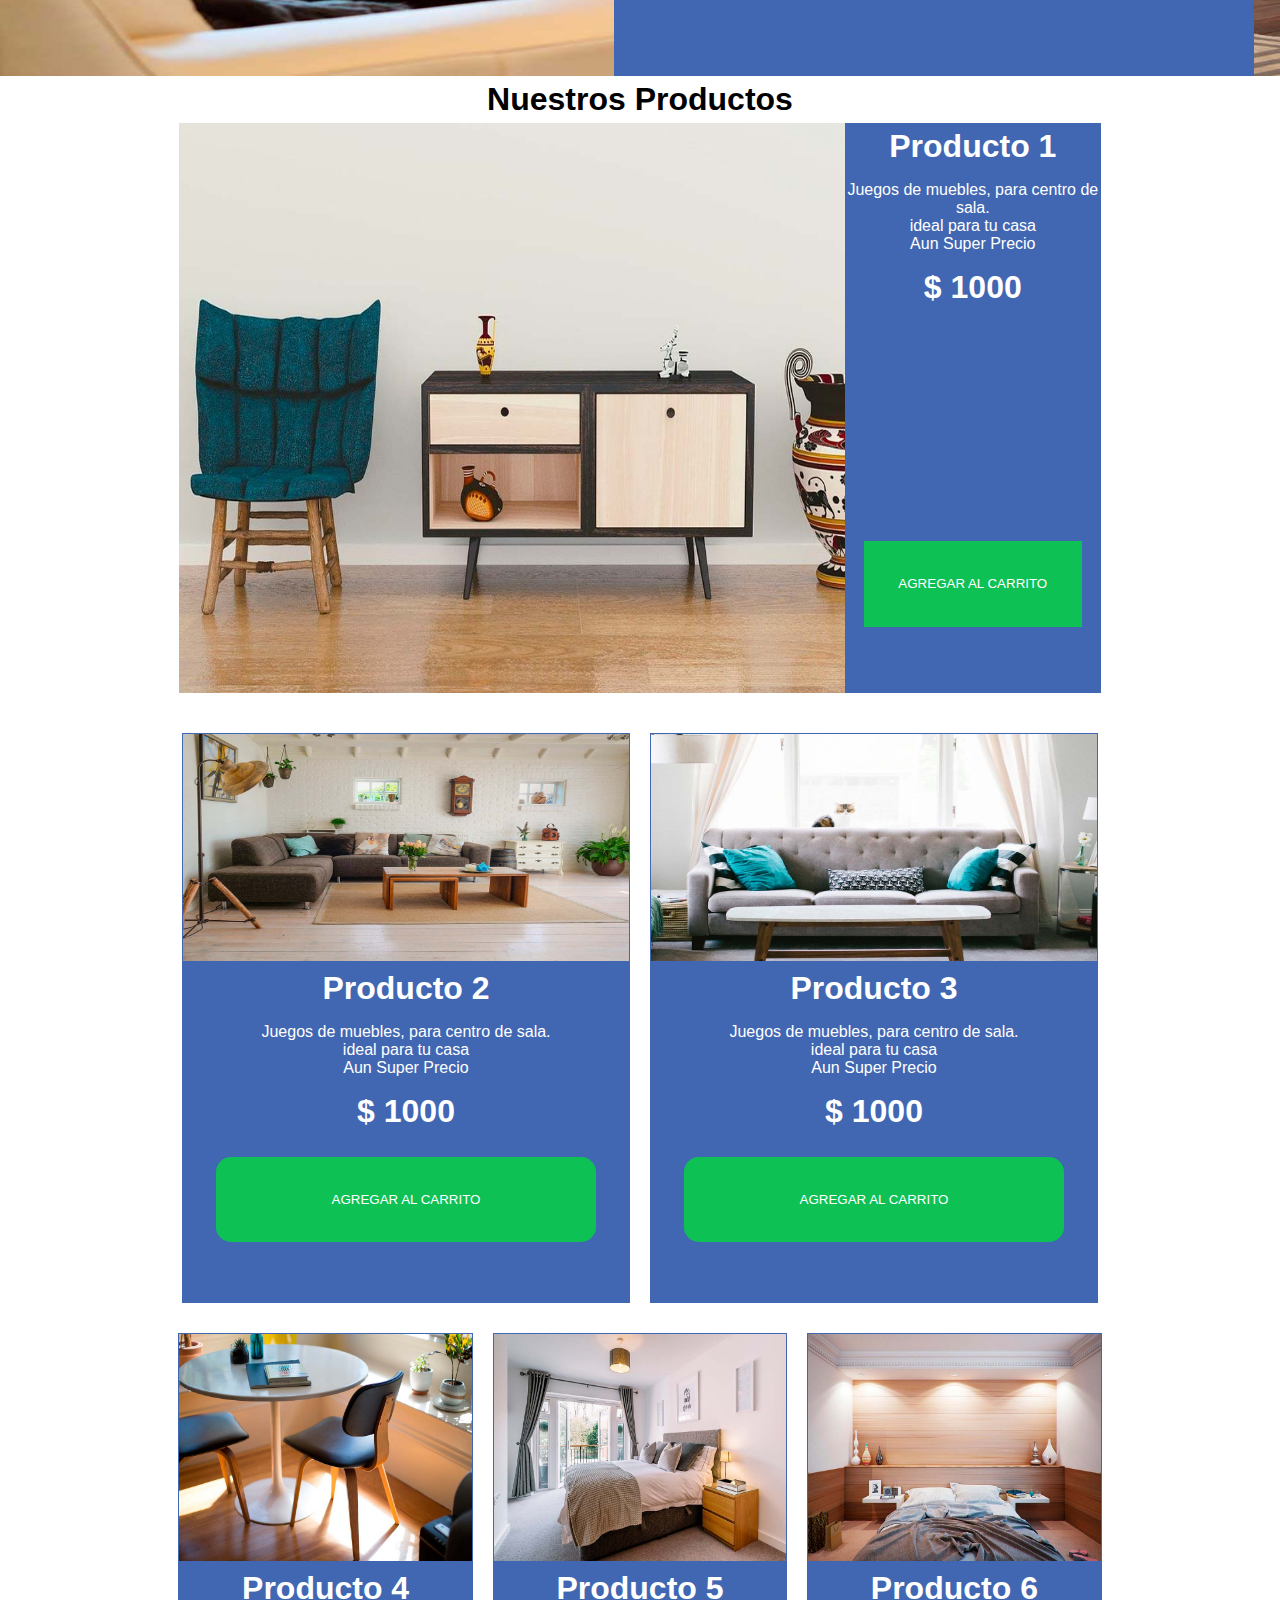
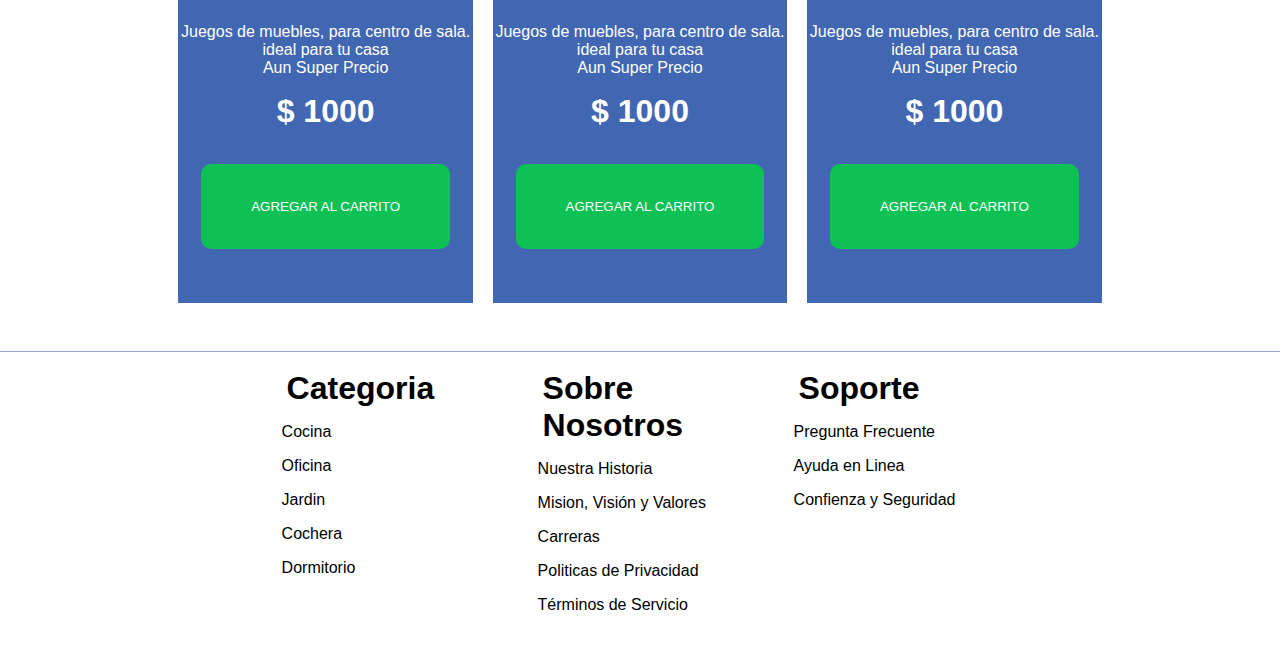
==== commit 4e48963b: "new cambio index" ====
--- a/index.html
+++ b/index.html
@@ -49,7 +49,7 @@
               </div>
               <div class="container-productos-box">
                 <img src="img/categoria3.jpg" alt="foto categoria3">
-                <p>Cosina</p>
+                <p>Cocina</p>
 
               </div>
 
--- a/css/style.css
+++ b/css/style.css
@@ -87,16 +87,15 @@
     position: sticky;
     top: 0;
     z-index: 5;
-    border: 1px solid black;
     display: flex;
     justify-content: space-around;
-
 }
 
 nav{
     width: 100%;
     background-color: var(--bg-color);
     float: left;
+    border-width: 2px solid var(--orange);
     
 }
 nav ul li {
@@ -143,7 +142,7 @@
     height: 500px;
     padding: 0;
     z-index: 1;
-   /* background-size: cover;*/
+  
 }
 /******************Section Categoria Productos**********/
 .categoria-productos{
@@ -176,7 +175,7 @@
 .container-sobre-nosotros{
     width: 100%;
     height: 500px;
-    border: 1px solid #0e385f;
+   
     display: flex;
 }
 .container-sobre-nosotros-banner {
@@ -214,7 +213,7 @@
 .section-nuestros-productos{
     width: 100%;
     height: 1870px;
-    border: 1px solid hsl(0, 90%, 29%);
+  
     text-align: center;
     z-index: 2;
 }
@@ -222,7 +221,7 @@
 .container-nuestros-productos{
 width: 100%;
 height: 600px;
-border: 1px solid #112685;
+
 display: flex;
 flex-direction: row;
 justify-content: center;
@@ -263,7 +262,7 @@
 .nuestro-producto2-3_banner{
     width: 35%;
     height: 95%;
-    border: 1px solid var(--bg-input-color);
+   
     background-color: var(--bg-input-color);
     margin: 10px;
     padding: 1px;
@@ -313,13 +312,15 @@
     display: flex;
     flex-direction: row;
     justify-content: center;
+    border-top: 1px solid var(--header-link-color);
 
     
 }
 .footer_box{
     width: 16%;
     height: 90%;
-    margin: 3%;
+    margin: 2%;
+    margin-top: 1%;
     text-align: left;
     
 }
@@ -330,11 +331,11 @@
 /*******************Page nosotros***********************/
 main h1{
     text-align: center;
+    margin: 5px;
 }
 .container-sobre-nosotros_page{
     width: 100%;
     height: 350px;
-  
     display: flex;
     justify-content:center;
 }
@@ -353,10 +354,7 @@
     height: 100%;
     padding: 15px;
     background-color: var(--bg-color);
-    
-   
-}
-
+}
 .container-sobre-nosotros-anuncio_page p{
     color: var(--bg-color);
     text-align: justify;
@@ -377,7 +375,7 @@
     display: flex;
     flex-wrap: wrap;
     justify-content: center;
-    border :1px solid #112685; 
+   
 }
 .section_productos_box{
     width: 30%;
@@ -386,10 +384,20 @@
     padding: 2px;
 
 }
+
 .section_productos_box img{
     height: 270px;
     width: 100%;
 }
+.section_productos_box img:hover{
+    width: 105%;
+    height: 105%;
+    margin: 0px;
+    padding: 50px;
+    
+
+}
+
 
 /****************************************************************/
 /*******************Page contacto***********************/
@@ -397,32 +405,91 @@
     width: 100%;
     height: 100%;
 }
+p .titulo_contacto{
+    text-align: center;
+    display: inline;
+}
 
 .section_contacto{
+    width: 100%;
+    height: auto;
+    display: flex;
+    justify-content: center;
+    flex-direction: row;
+    
+}
+.section_contacto_form_datos{
     width: 60%;
-    height: 60%;
-    display: flex;
-    flex-wrap: wrap;
-    justify-content: center;
-    border :1px solid #112685; 
-}
-.section_contacto_form_datos{
-    width: 95%;
-    height: 50%;
-    border: 1px solid #112685;
-}
-.section_contacto_form_pais{
-    width: 95%;
-    height: 15%;
-    border: 1px solid #112685;
-}
-.section_contacto_form_otrosdatos{
-    width: 95%;
-    height: 25%;
-    border: 1px solid #112685;
-}
+    height: auto;
+   
+}
+
 .button_contacto{
     width: 15%;
-    height: 7%;
+    height: 60px;
     border: 1px solid #112685;
+    background-color: var(--bg-input1-color);
+    color: var(--bg-color);
+    text-align: center;
+    font-weight: bold;
+    font-size: 1rem;
+    margin: 10px;
+    margin-left: 22%;
+}
+fieldset{
+   width: 90%;
+   height: 550px;
+   margin: 25px;
+   padding: 1px;
+
+
+}
+legend{
+    border: 1px solid #112685;
+    background-color: var(--bg-input-color);
+    color: var(--bg-color);
+    text-align: center;
+    justify-content: center;
+    width: 95%;
+    height: 35px;
+
+}
+label{
+    
+    margin: 15px;
+    padding: 1px;
+    float: left;
+}
+
+input{
+    width: 85%;
+    height: 30px;
+    margin: 15px;
+    padding: 1px;
+    float: right;
+}
+input:focus{
+    background-color: #76c8fe9b;
+}
+textarea{
+    width: 85%;
+    height: 180px;
+    margin: 10px;
+    padding: 1px;
+    float: right;
+
+}
+#form_pais{
+    width: 90%;
+   height: 150px;
+   margin: 25px;
+   padding: 1px;
+
+}
+#form_infoExtra{
+    width: 90%;
+   height: 200px;
+   margin: 25px;
+   padding: 1px;
+
 }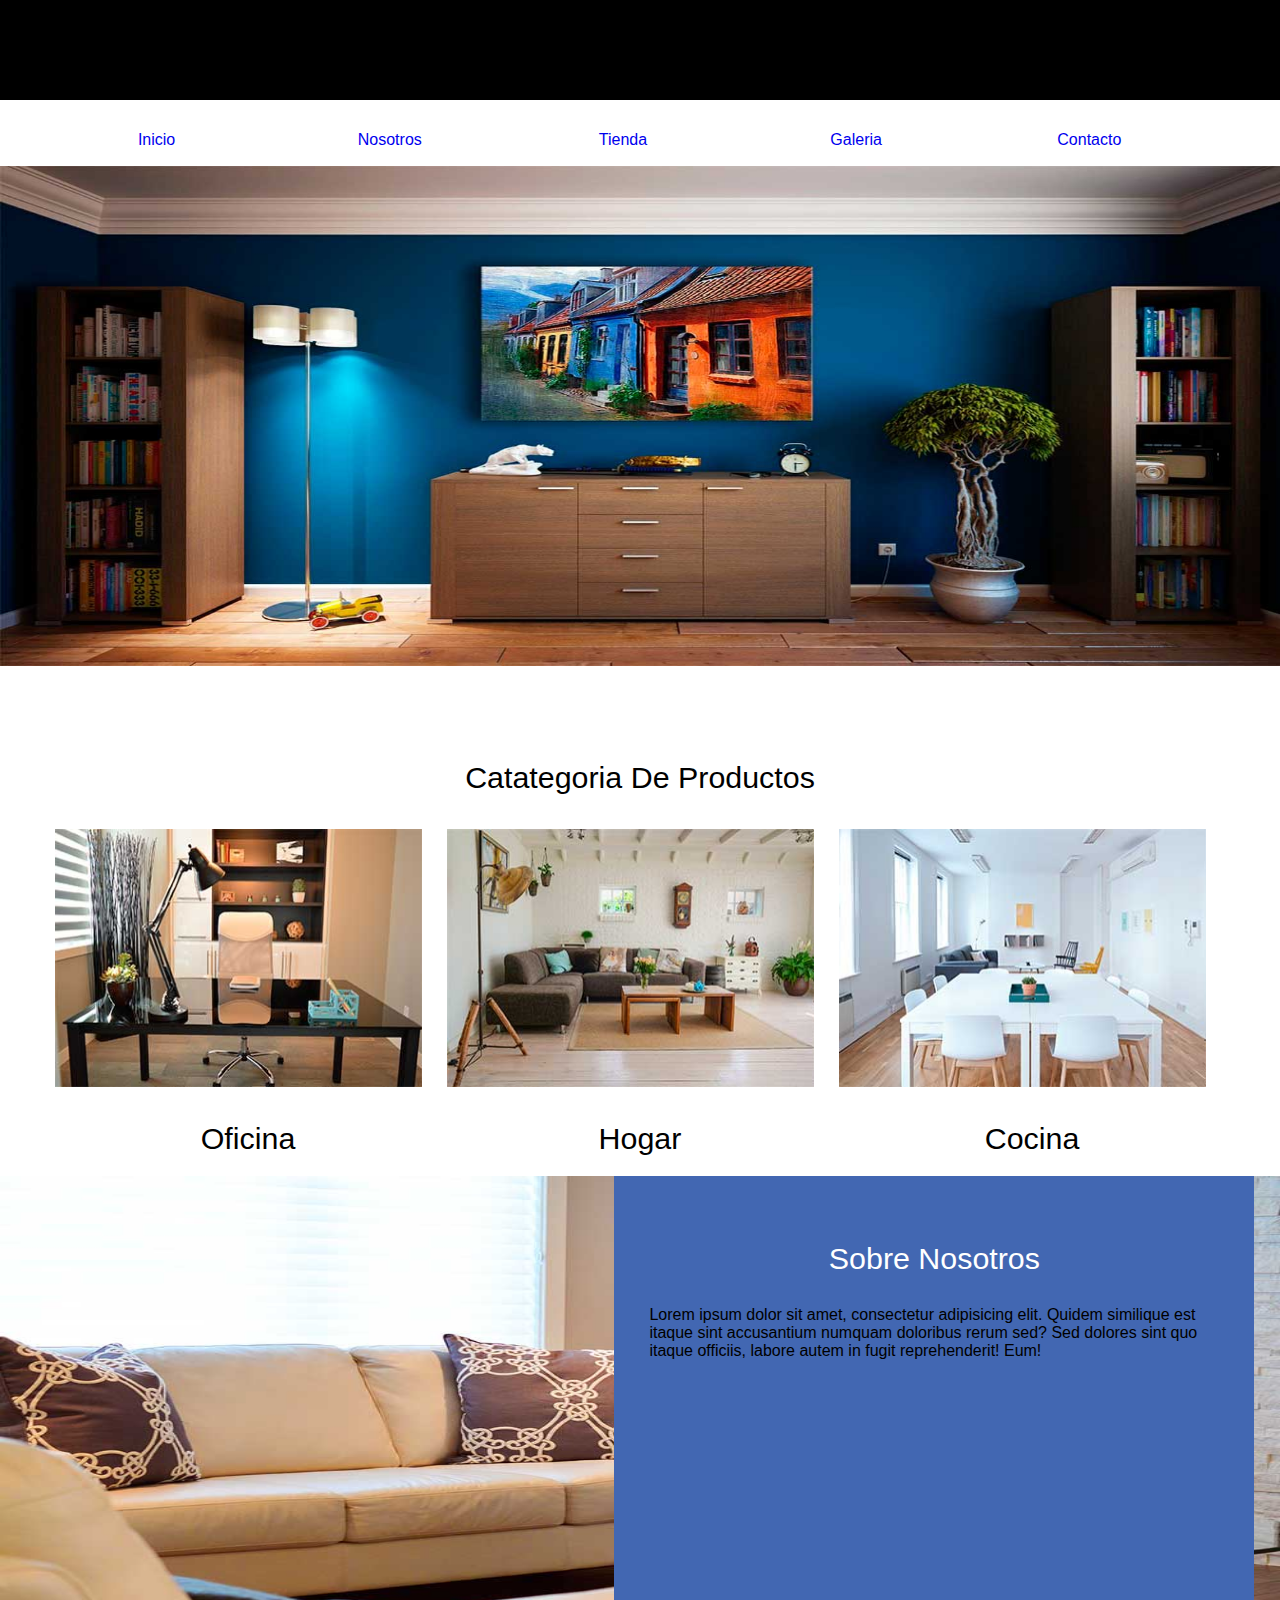
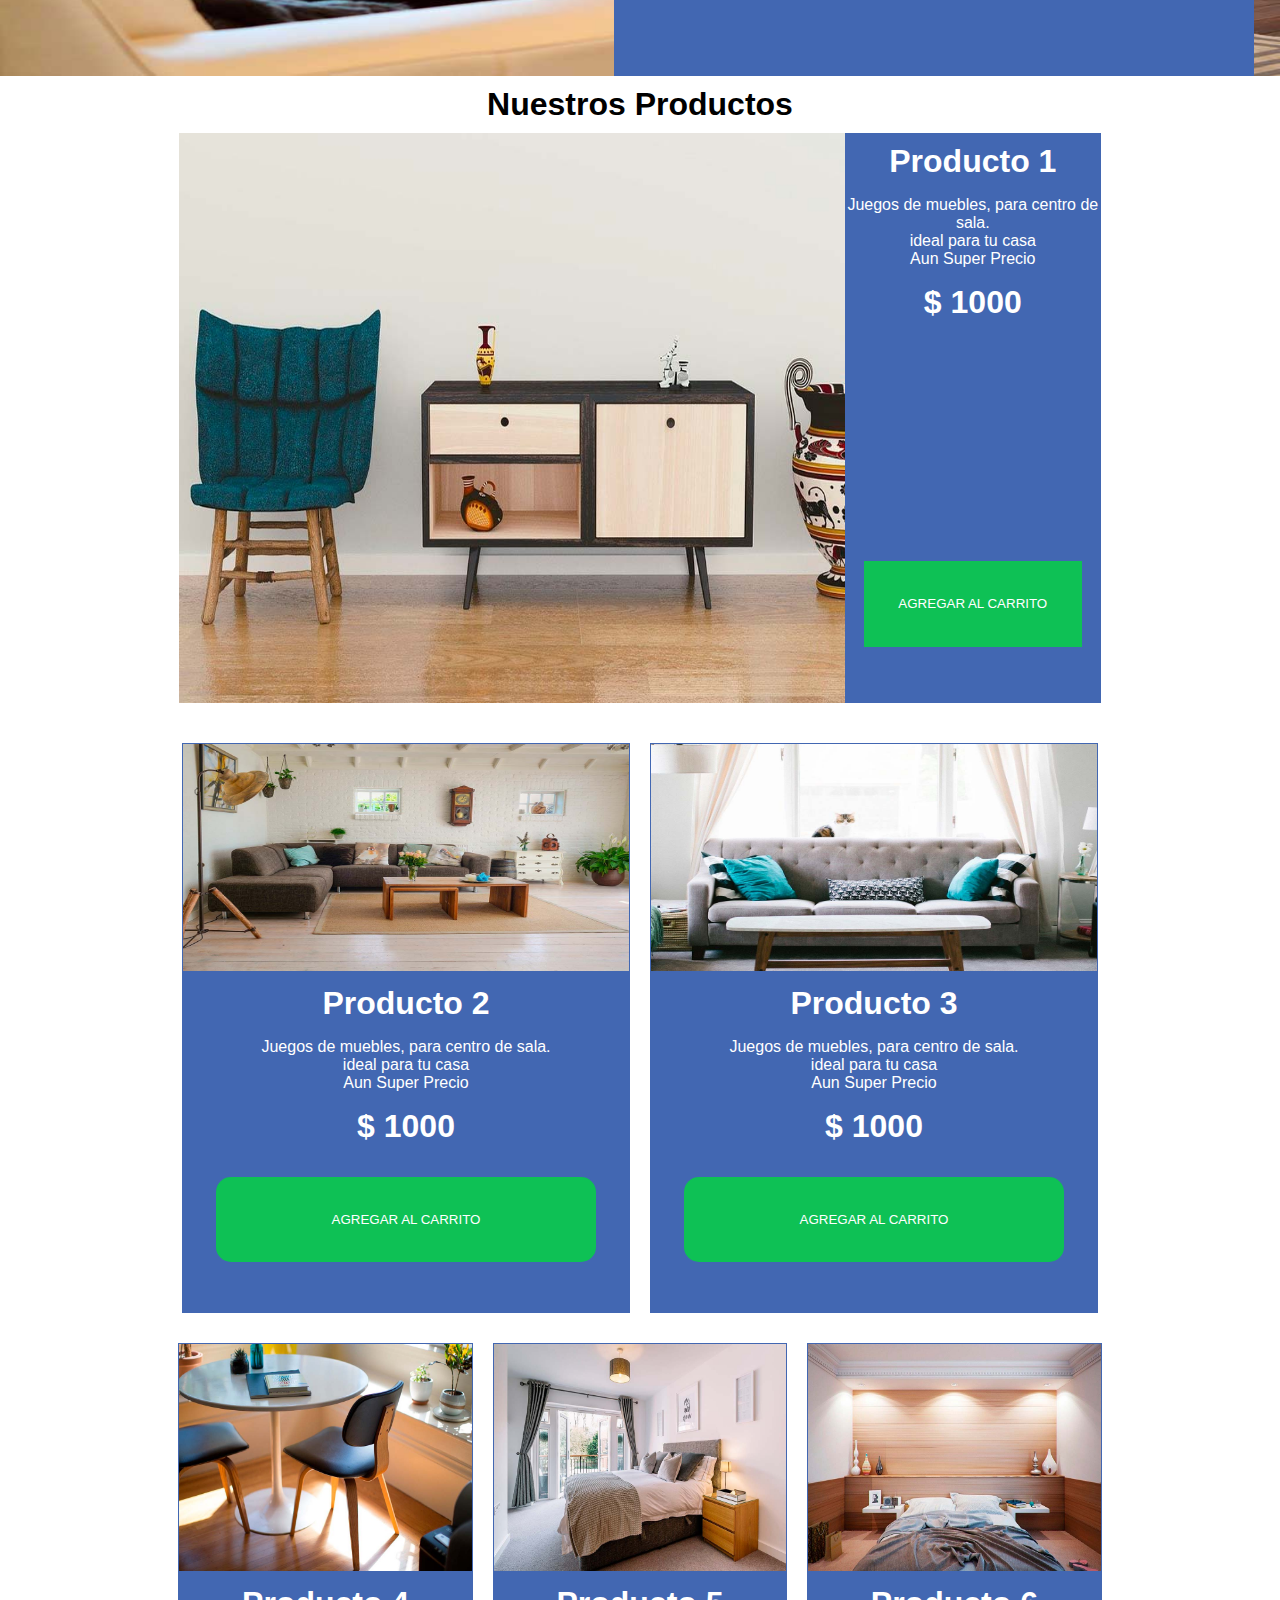
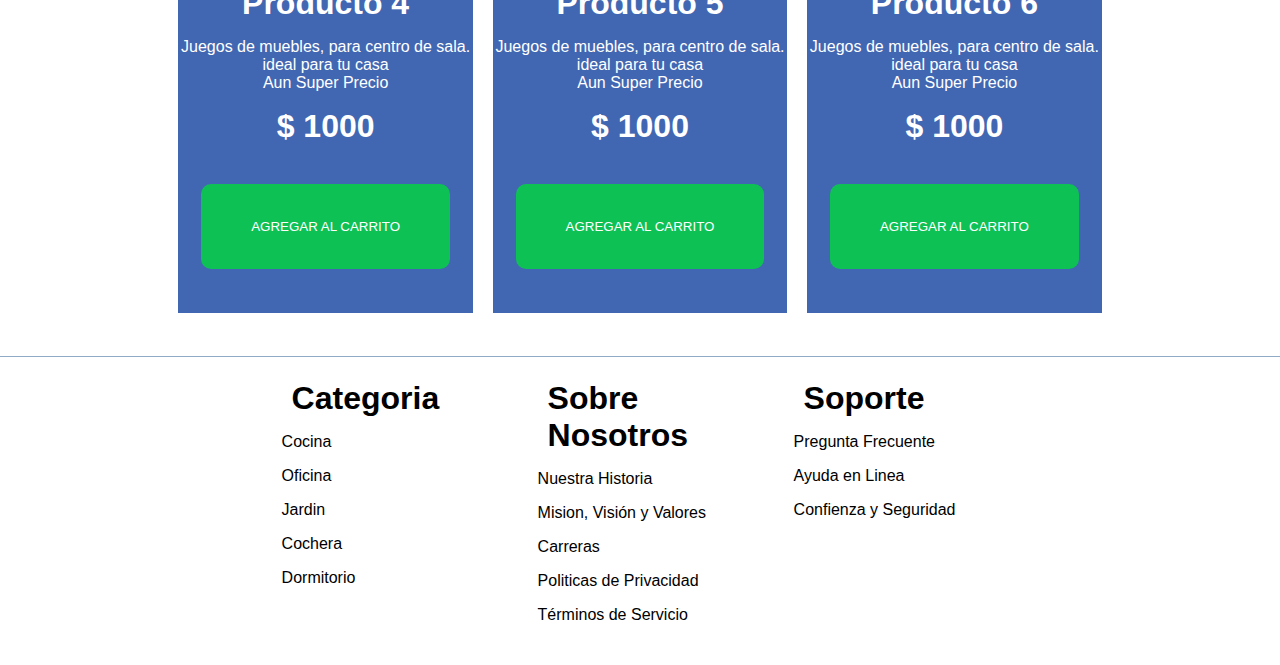
==== commit 98610696: "se avanzo index" ====
--- a/index.html
+++ b/index.html
@@ -82,7 +82,7 @@
                   ideal para tu casa <br>
                   Aun Super Precio</p>
                   <h1>$ 1000 </h1>
-                  <button class="button" type="submit" value="submit" >AGREGAR AL CARRITO</button>
+                  <button class="button" type="button" value="submit" >AGREGAR AL CARRITO</button>
                 </div> 
               </div>
             <div class="container-nuestros-productos">
@@ -106,7 +106,7 @@
                      ideal para tu casa <br>
                      Aun Super Precio</p>
                      <h1>$ 1000 </h1>
-                    <button class="button" type="submit" value="submit" >AGREGAR AL CARRITO</button>
+                    <button class="button" type="button" value="submit" >AGREGAR AL CARRITO</button>
                   
                 </div>
                 </div>
@@ -120,7 +120,7 @@
                      ideal para tu casa <br>
                      Aun Super Precio</p>
                      <h1>$ 1000 </h1>
-                    <button class="button" type="submit" value="submit" >AGREGAR AL CARRITO</button>
+                    <button class="button" type="button" value="submit" >AGREGAR AL CARRITO</button>
                   
                 </div>
                 <div class="nuestro-producto4-5-6_banner">
@@ -132,7 +132,7 @@
                      ideal para tu casa <br>
                      Aun Super Precio</p>
                      <h1>$ 1000 </h1>
-                    <button class="button" type="submit" value="submit" >AGREGAR AL CARRITO</button>
+                    <button class="button" type="button" value="submit" >AGREGAR AL CARRITO</button>
                   
                 </div>
                 <div class="nuestro-producto4-5-6_banner">
@@ -144,7 +144,7 @@
                      ideal para tu casa <br>
                      Aun Super Precio</p>
                      <h1>$ 1000 </h1>
-                    <button class="button" type="submit" value="submit" >AGREGAR AL CARRITO</button>
+                    <button class="button" type="button" value="submit" >AGREGAR AL CARRITO</button>
                   
                 </div>
             </div>
--- a/css/style.css
+++ b/css/style.css
@@ -35,7 +35,7 @@
     clear: both;
 }
 
-/**********************************Header*************/
+/***************************************Header*************************************/
 @import url("https://fonts.googleapis.com/css2?family=Fredoka+One&display=swap");
 header {
     background-color: var(--bg); 
@@ -47,13 +47,13 @@
     height: 100px;
     text-align: center;
     background-color: var(--bg);  
-    font-family: "Fredoka One", cursive;
+    font-family: "Fredoka One";
 }
 
 .header-titulo p{
     display: inline;
         letter-spacing: 2px;
-        font-size: 4.5rem;
+        font-size: 4.8rem;
         background-image: linear-gradient(
             45deg,
             var(--blue) 10%,
@@ -80,7 +80,7 @@
     
 
 
-/*********************************menu************/
+/**********************************************menu********************************/
 .menu {
     width: 100%;
     height: 4%;
@@ -115,7 +115,7 @@
     text-decoration: none;
     padding: 5px 25px;
     margin: 5px;
-  
+    
 }
 nav li :hover{
     background-color: var(--bg-input-color);
@@ -127,11 +127,16 @@
     font: 2rem ;
 }
 
-/*----------------------------------Main----------*/
+/*----------------------------------------------------------Main---------------------*/
 main{
     width: 100%;
     height: auto;
 }
+main h1{
+    text-align: center;
+    margin: 10px;
+}
+
 .banner-principal{
     width: 100%;
     height: 500px;
@@ -144,7 +149,7 @@
     z-index: 1;
   
 }
-/******************Section Categoria Productos**********/
+/********************************************Section Categoria Productos**********/
 .categoria-productos{
     width: 100%;
     height: 25%;
@@ -171,7 +176,7 @@
     width: 95% !important;
     height: 75%;
 }
-/******************Section Sobre Nosotros******************/
+/*****************************************Section Sobre Nosotros******************/
 .container-sobre-nosotros{
     width: 100%;
     height: 500px;
@@ -209,7 +214,7 @@
     text-align: center;
     font-size: 1.9rem;
 }
-/******************Section Nuestros productos******************/
+/**************************************Section Nuestros productos******************/
 .section-nuestros-productos{
     width: 100%;
     height: 1870px;
@@ -217,7 +222,7 @@
     text-align: center;
     z-index: 2;
 }
-/******** containers principal***********************************/
+/*************************** containers principal***********************************/
 .container-nuestros-productos{
 width: 100%;
 height: 600px;
@@ -245,7 +250,7 @@
 color: var(--bg-color);
 text-align: center;
 }
-/****************BUTTON PRINCIPAL ****************/
+/**************************************************BUTTON PRINCIPAL ****************/
 
 .button{
     width: 85%;
@@ -258,7 +263,7 @@
     
    
 }
-/******** productos 2 y 3 ************************************/
+/******************************* productos 2 y 3 ************************************/
 .nuestro-producto2-3_banner{
     width: 35%;
     height: 95%;
@@ -282,7 +287,7 @@
     width: 100%;
     height: 40%;  
 }
-/******** productos 4 - 5 - 6 ************************************/
+/********************** productos 4 - 5 - 6 ************************************/
 
 .nuestro-producto4-5-6_banner{
     width: 23%;
@@ -305,7 +310,7 @@
     width: 100%;
     height: 40%; 
 }
-/********FOOTER ************************************/
+/*********************************FOOTER ************************************/
 footer{
     width: 100%;
     height: 15%;
@@ -327,15 +332,11 @@
 .footer_box h1{
     text-align: left;
 }
-/****************************************************************/
-/*******************Page nosotros***********************/
-main h1{
-    text-align: center;
-    margin: 5px;
-}
+/*********************************************************************/
+/***************************Page sobre nosotros***********************/
 .container-sobre-nosotros_page{
     width: 100%;
-    height: 350px;
+    height: 380px;
     display: flex;
     justify-content:center;
 }
@@ -362,8 +363,8 @@
     
 }
 
-/****************************************************************/
-/*******************Page Galeria***********************/
+/*******************************************************************/
+/********************************Page Galeria***********************/
 .main_galeria{
     width: 100%;
     height: 100%;
@@ -399,8 +400,8 @@
 }
 
 
-/****************************************************************/
-/*******************Page contacto***********************/
+/*******************************************************************/
+/*******************************Page contacto***********************/
 .main_contacto{
     width: 100%;
     height: 100%;
@@ -423,22 +424,29 @@
     height: auto;
    
 }
-
-.button_contacto{
-    width: 15%;
-    height: 60px;
-    border: 1px solid #112685;
+/************************BUTTON ENVIAR FORMULRIO *****************/
+.button_contacto_formulario{
+   
     background-color: var(--bg-input1-color);
     color: var(--bg-color);
     text-align: center;
     font-weight: bold;
     font-size: 1rem;
-    margin: 10px;
-    margin-left: 22%;
-}
+    margin: 25px;
+    display: flex;
+}
+
+a{
+    text-align: center;
+     padding: 15px;
+    text-decoration: none;
+    width: 30%;
+}
+/*****************fieldset************************************/
+
 fieldset{
    width: 90%;
-   height: 550px;
+   height: 480px;
    margin: 25px;
    padding: 1px;
 
@@ -452,44 +460,73 @@
     justify-content: center;
     width: 95%;
     height: 35px;
-
+    padding: 6.5px;
 }
 label{
-    
-    margin: 15px;
+    width: 81px;
+    margin: 9px;
     padding: 1px;
     float: left;
+    margin-left: 20px;
 }
 
 input{
-    width: 85%;
+    width: 75%;
     height: 30px;
-    margin: 15px;
+    margin: 5px;
     padding: 1px;
     float: right;
 }
 input:focus{
-    background-color: #76c8fe9b;
+    background-color: #beddf3f2;
 }
 textarea{
-    width: 85%;
+    width: 80%;
     height: 180px;
     margin: 10px;
     padding: 1px;
     float: right;
-
+    display: flex;
 }
 #form_pais{
     width: 90%;
-   height: 150px;
-   margin: 25px;
-   padding: 1px;
-
-}
+    height: 150px;
+    margin: 25px;
+    padding: 1px;
+    
+}
+
+select {
+    margin-bottom: 10px;
+    margin-top: 10px;
+    width: 25%;
+    padding: 3px;
+    
+  }
 #form_infoExtra{
     width: 90%;
-   height: 200px;
-   margin: 25px;
-   padding: 1px;
+    height: 200px;
+    margin: 25px;
+    padding: 1px;
+    
+}
+#form_infoExtra input[type="radio" i] {
+    width: 60px;
+    float: left;
+
+}
+#form_infoExtra label {
+    float: left;
+
+
+}
+.categoria_interes_label{
+width: 80%;
+float: none;
+
+}
+#categoria_interes_input{
+float: left;
+margin-left: 20px;
 
 }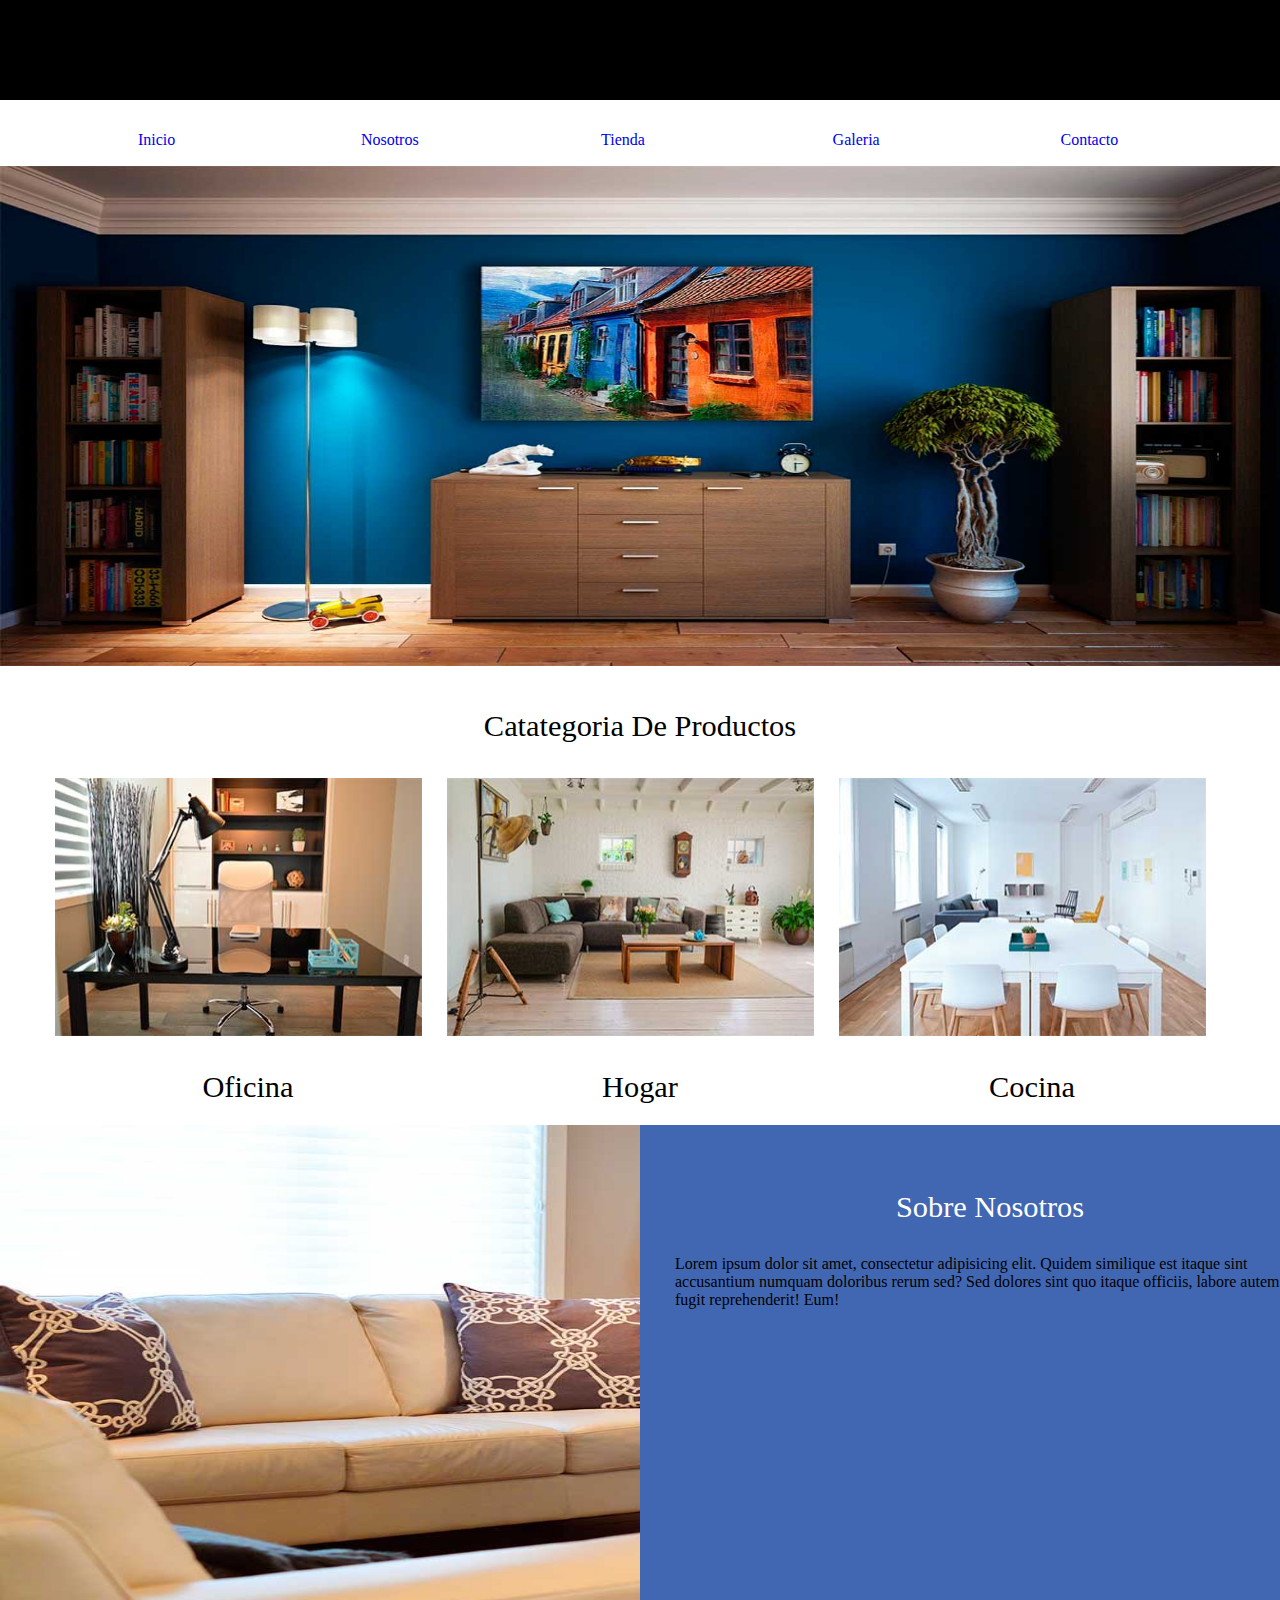
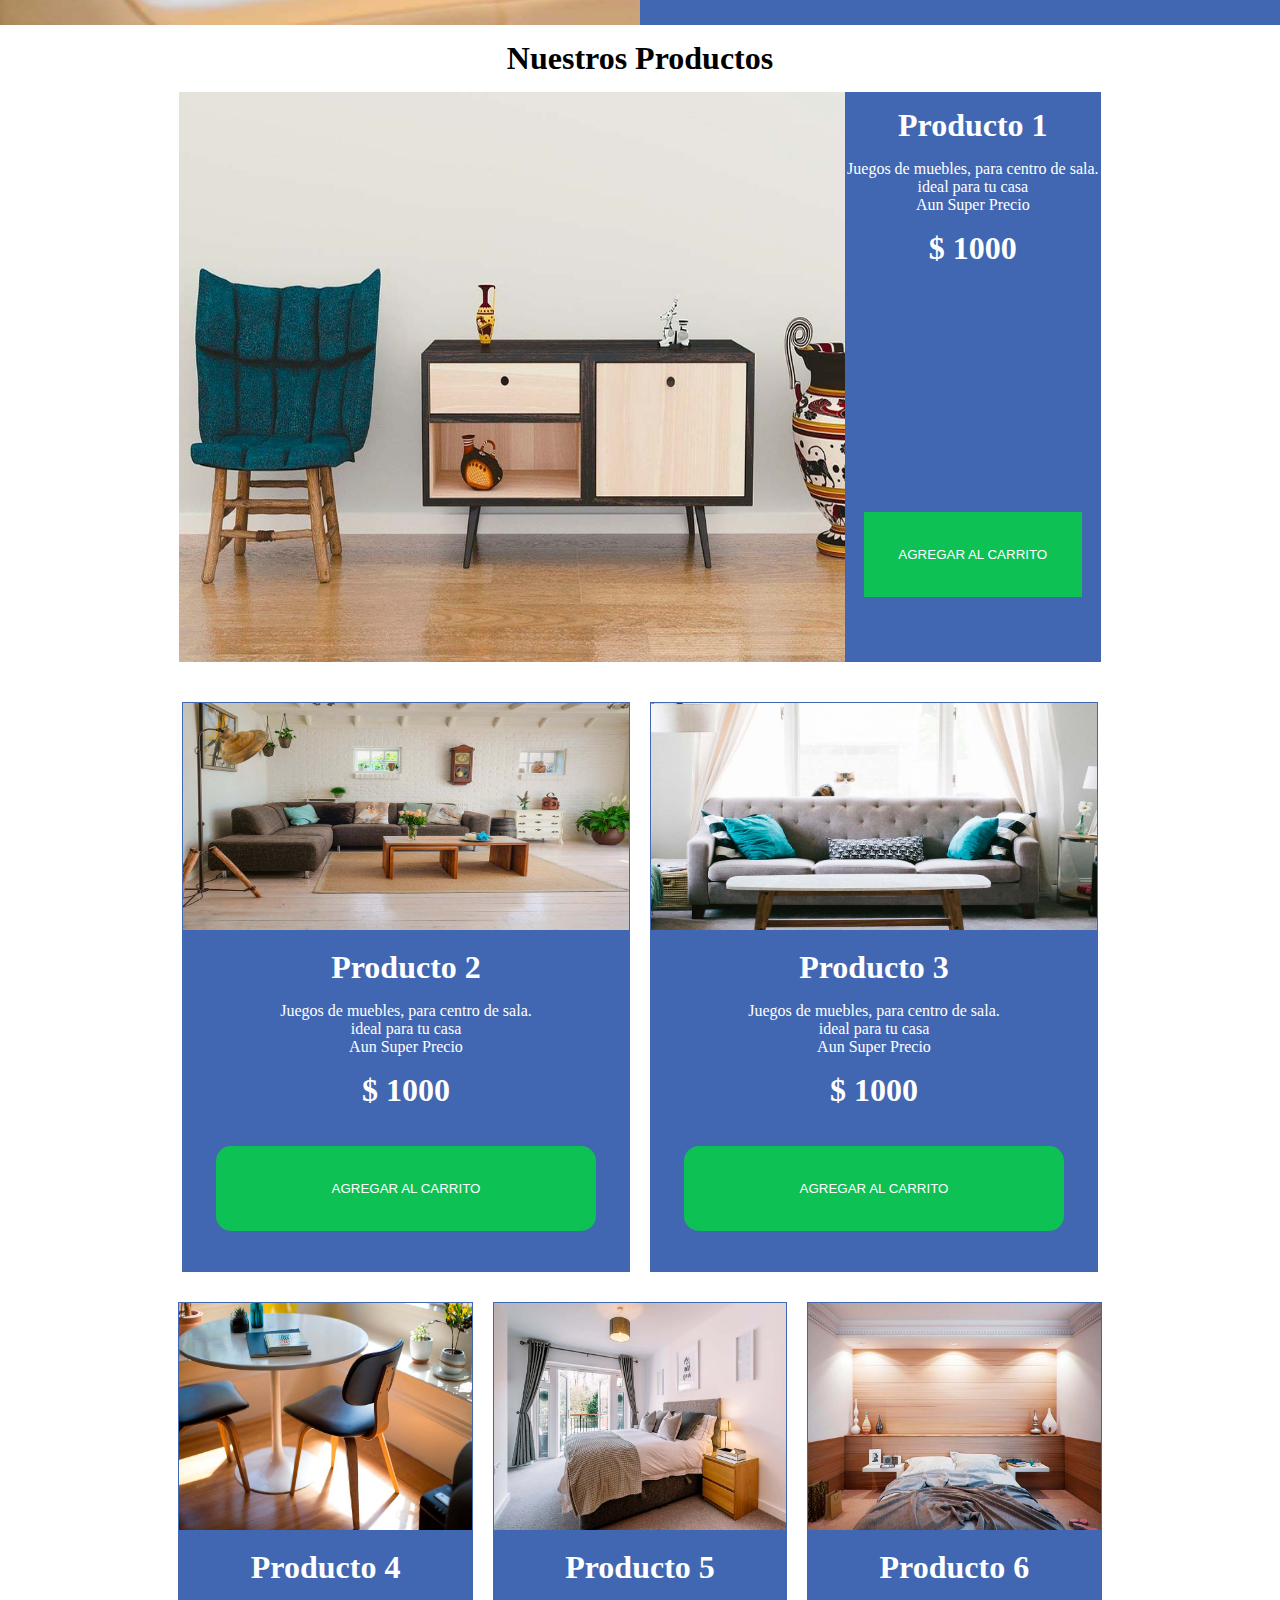
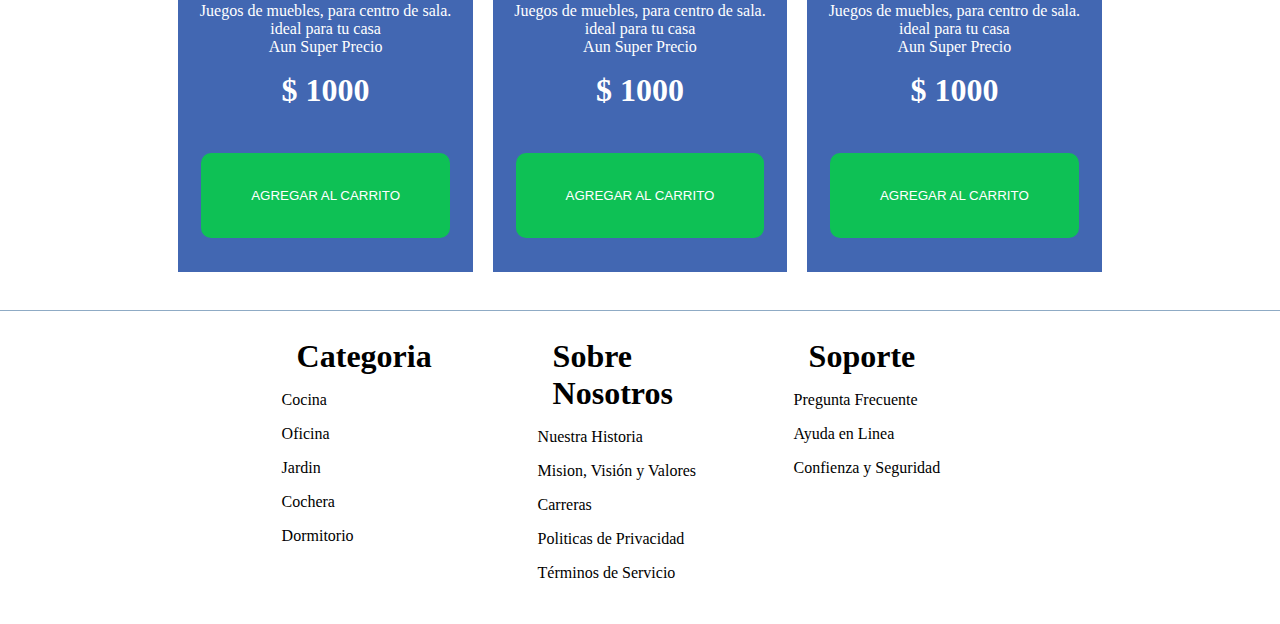
==== commit 46fd4409: "VERIFICAR CAMBIOS" ====
--- a/index.html
+++ b/index.html
@@ -13,7 +13,6 @@
       <div class="header-titulo">
        <p>Tienda Muebles</p>
       
-     
     </div>
   </header>
     <main>
--- a/css/style.css
+++ b/css/style.css
@@ -1,189 +1,190 @@
 * {
-    box-sizing: border-box;
+  box-sizing: border-box;
 }
 
 :root {
-    --bg-color: #FFF;
-    --text-color: #FFF;
-    --header-link-color: #8fabc5;
-    --bg-input-color: #4267b2;
-    --bg-input1-color: #0ec155;
-    --header-bor-submit-color: #29487d;
-    --main-grad-bg-color: #d3d8e8;
-    --main-image-text-color: #0e385f;
-    --blue: #23aaff;
-	--purple: #4562f2;
-	--pink: #7a45f8;
-	--coral: #bb0bf6;
-	--orange: #fc2953;
-	--yellow: #ffc743;
-	--bg: #000000;
+  --bg-color: #fff;
+  --text-color: #fff;
+  --header-link-color: #8fabc5;
+  --bg-input-color: #4267b2;
+  --bg-input1-color: #0ec155;
+  --header-bor-submit-color: #29487d;
+  --main-grad-bg-color: #d3d8e8;
+  --main-image-text-color: #0e385f;
+  --blue: #23aaff;
+  --purple: #4562f2;
+  --pink: #7a45f8;
+  --coral: #bb0bf6;
+  --orange: #fc2953;
+  --yellow: #ffc743;
+  --bg: #000000;
 }
 
 body {
   padding: 0px;
   margin: 0px;
-    font-family: sans-serif;
+<<<<<<< Updated upstream
+  font-family: sans-serif;
+  width: 100%;
+=======
+ font-family:  "Fredoka One";
     width: 100%;
-}
-.container{
-    padding: 0;
-    width: 100%;
+>>>>>>> Stashed changes
+}
+.container {
+  padding: 0;
+  width: 100%;
 }
 
 .cb {
-    clear: both;
-}
-
-/***************************************Header*************************************/
+  clear: both;
+}
+
+/***************************************Header - Titulo*************************************/
 @import url("https://fonts.googleapis.com/css2?family=Fredoka+One&display=swap");
 header {
-    background-color: var(--bg); 
-    
-}
-
-.header-titulo{
-    width: 100%;
-    height: 100px;
-    text-align: center;
-    background-color: var(--bg);  
-    font-family: "Fredoka One";
-}
-
-.header-titulo p{
-    display: inline;
-        letter-spacing: 2px;
-        font-size: 4.8rem;
-        background-image: linear-gradient(
-            45deg,
-            var(--blue) 10%,
-            var(--purple) 20%,
-            var(--pink) 36%,
-            var(--coral) 52%,
-            var(--orange) 69%,
-            var(--yellow) 80%
-        );
-        -webkit-background-clip: text;
-        background-clip: text;
-        color: transparent;
-        background-size: 100%;
-        opacity: 0;
-        animation: stripes 3s ease-in-out infinite;
-    }
-    
-    @keyframes stripes {
-        100% {
-            opacity: 1;
-            background-position: 0 -10px;
-        }
-    }
-    
-
+  background-color: var(--bg);
+}
+
+.header-titulo {
+  width: 100%;
+  height: 100px;
+  text-align: center;
+  background-color: var(--bg);
+  font-family: "Fredoka One";
+}
+
+.header-titulo p {
+  display: inline;
+  letter-spacing: 2px;
+  font-size: 4.8rem;
+  background-image: linear-gradient(
+    45deg,
+    var(--blue) 10%,
+    var(--purple) 20%,
+    var(--pink) 36%,
+    var(--coral) 52%,
+    var(--orange) 69%,
+    var(--yellow) 80%
+  );
+  -webkit-background-clip: text;
+  background-clip: text;
+  color: transparent;
+  background-size: 100%;
+  opacity: 0;
+  animation: stripes 3s ease-in-out infinite;
+}
+
+@keyframes stripes {
+  100% {
+    opacity: 1;
+    background-position: 0 -10px;
+  }
+}
 
 /**********************************************menu********************************/
 .menu {
-    width: 100%;
-    height: 4%;
-    position: sticky;
-    top: 0;
-    z-index: 5;
-    display: flex;
-    justify-content: space-around;
-}
-
-nav{
-    width: 100%;
-    background-color: var(--bg-color);
-    float: left;
-    border-width: 2px solid var(--orange);
-    
+  width: 100%;
+  height: 4%;
+  position: sticky;
+  top: 0;
+  z-index: 5;
+  display: flex;
+  justify-content: space-around;
+}
+
+nav {
+  width: 100%;
+  background-color: var(--bg-color);
+  float: left;
+  border-width: 2px solid var(--orange);
 }
 nav ul li {
-    padding: 10px;
-    margin: 5px; 
-    list-style-type: none;
-    float: left;
-}
-nav li { 
-    height: 40px;
-    margin: 5px ;
-    padding: 10px ;
-    width: 18%;
-    text-align: center;
-}
-nav a{
-    text-decoration: none;
-    padding: 5px 25px;
-    margin: 5px;
-    
-}
-nav li :hover{
-    background-color: var(--bg-input-color);
-    color: var(--bg-color);
-   
-}
-nav a:hover{
-    font-weight: bold;
-    font: 2rem ;
+  padding: 10px;
+  margin: 5px;
+  list-style-type: none;
+  float: left;
+}
+nav li {
+  height: 40px;
+  margin: 5px;
+  padding: 10px;
+  width: 18%;
+  text-align: center;
+}
+nav a {
+  text-decoration: none;
+  padding: 5px 25px;
+  margin: 5px;
+}
+nav li :hover {
+  background-color: var(--bg-input-color);
+  color: var(--bg-color);
+}
+nav a:hover {
+  font-weight: bold;
+  font: 2rem;
 }
 
 /*----------------------------------------------------------Main---------------------*/
-main{
-    width: 100%;
-    height: auto;
-}
-main h1{
-    text-align: center;
-    margin: 10px;
-}
-
-.banner-principal{
-    width: 100%;
-    height: 500px;
-    margin: 0px;
-}
-.banner-principal img{
-    width: 100%;
-    height: 500px;
-    padding: 0;
-    z-index: 1;
-  
+main {
+  width: 100%;
+  height: auto;
+}
+main h1 {
+  text-align: center;
+  margin: 15px;
+}
+
+.banner-principal {
+  width: 100%;
+  height: 500px;
+  margin: 0px;
+}
+.banner-principal img {
+  width: 100%;
+  height: 500px;
+  padding: 0;
+  z-index: 1;
 }
 /********************************************Section Categoria Productos**********/
-.categoria-productos{
-    width: 100%;
-    height: 25%;
-    margin: 0px;
-    padding-top: 5%;
-
-}
-.categoria-productos p{
-    text-align: center;
-    font-size: 1.9rem;
-    color: var(--header-bg-submit-color);
-}
-.container-productos{
-    height: 95%;
-    display: flex;
-    flex-direction: row;
-    justify-content: center;
-}
-.container-productos-box{
-    margin: 2px;
-    padding: 1px;
-}
-.container-productos-box img{
-    width: 95% !important;
-    height: 75%;
+.categoria-productos {
+  width: 100%;
+  height: 25%;
+  margin: 0px;
+  padding-top: 1%;
+}
+.categoria-productos p {
+  text-align: center;
+  font-size: 1.9rem;
+  color: var(--header-bg-submit-color);
+}
+.container-productos {
+  height: 95%;
+  display: flex;
+  flex-direction: row;
+  justify-content: center;
+}
+.container-productos-box {
+  margin: 2px;
+  padding: 1px;
+}
+.container-productos-box img {
+  width: 95% !important;
+  height: 75%;
 }
 /*****************************************Section Sobre Nosotros******************/
-.container-sobre-nosotros{
-    width: 100%;
-    height: 500px;
-   
-    display: flex;
+.container-sobre-nosotros {
+  width: 100%;
+  height: 500px;
+
+  display: flex;
 }
 .container-sobre-nosotros-banner {
+<<<<<<< Updated upstream
+  padding: 0px;
+  margin: 0px;
+=======
     padding: 0px;
     margin: 0px;
    
@@ -202,331 +203,324 @@
     margin-left: 48%;
     z-index: 2;
     position: absolute;
+    right: 0;
 }
 .container-sobre-nosotros-anuncio-box{
-
-    margin: 30px;
-    padding: 5px;
-    z-index: 2;
-}
-.container-sobre-nosotros-anuncio p{
-    color: var(--bg-color);
-    text-align: center;
-    font-size: 1.9rem;
+>>>>>>> Stashed changes
+
+  z-index: 1;
+  width: 100%;
+  height: 500px;
+}
+.container-sobre-nosotros-banner img {
+  width: 100%;
+  height: 500px;
+}
+.container-sobre-nosotros-anuncio {
+  width: 50%;
+  height: 500px;
+  background-color: var(--bg-input-color);
+  margin-left: 48%;
+  z-index: 2;
+  position: absolute;
+}
+.container-sobre-nosotros-anuncio-box {
+  margin: 30px;
+  padding: 5px;
+  z-index: 2;
+}
+.container-sobre-nosotros-anuncio p {
+  color: var(--bg-color);
+  text-align: center;
+  font-size: 1.9rem;
 }
 /**************************************Section Nuestros productos******************/
-.section-nuestros-productos{
-    width: 100%;
-    height: 1870px;
-  
-    text-align: center;
-    z-index: 2;
+.section-nuestros-productos {
+  width: 100%;
+  height: 1870px;
+
+  text-align: center;
+  z-index: 2;
 }
 /*************************** containers principal***********************************/
-.container-nuestros-productos{
-width: 100%;
-height: 600px;
-
-display: flex;
-flex-direction: row;
-justify-content: center;
-
-}
-.nuestro-producto1_banner{
-   
-    width: 52%;
-    height: 95%;
-}
-.nuestro-producto1_banner img{
-    width: 100%;
-    height: 100%;
-    padding: 0px;
-    margin: 0px;
-}
-.nuestro-producto1_anuncio{
-width: 20%;
-height: 95%;
-background-color: var(--bg-input-color);
-color: var(--bg-color);
-text-align: center;
+.container-nuestros-productos {
+  width: 100%;
+  height: 600px;
+
+  display: flex;
+  flex-direction: row;
+  justify-content: center;
+}
+.nuestro-producto1_banner {
+  width: 52%;
+  height: 95%;
+}
+.nuestro-producto1_banner img {
+  width: 100%;
+  height: 100%;
+  padding: 0px;
+  margin: 0px;
+}
+.nuestro-producto1_anuncio {
+  width: 20%;
+  height: 95%;
+  background-color: var(--bg-input-color);
+  color: var(--bg-color);
+  text-align: center;
 }
 /**************************************************BUTTON PRINCIPAL ****************/
 
-.button{
-    width: 85%;
-    height: 15%;
-    margin-top: 90%;
-    background-color: var(--bg-input1-color);
-    border: var(--bg-input1-color);
-    color: var(--bg-color);
-    z-index: 2;
-    
-   
+.button {
+  width: 85%;
+  height: 15%;
+  margin-top: 90%;
+  background-color: var(--bg-input1-color);
+  border: var(--bg-input1-color);
+  color: var(--bg-color);
+  z-index: 2;
 }
 /******************************* productos 2 y 3 ************************************/
-.nuestro-producto2-3_banner{
-    width: 35%;
-    height: 95%;
-   
-    background-color: var(--bg-input-color);
-    margin: 10px;
-    padding: 1px;
-    color: var(--bg-color);
-    text-align: center;
-}
-.nuestro-producto2-3_banner .button{
-    width: 85%;
-    height: 15%;
-    margin-top: 5%;
-    background-color: var(--bg-input1-color);
-    border: var(--bg-input1-color);
-    border-radius: 15px;
-
-}
-.nuestro-producto2-3_banner img{
-    width: 100%;
-    height: 40%;  
+.nuestro-producto2-3_banner {
+  width: 35%;
+  height: 95%;
+
+  background-color: var(--bg-input-color);
+  margin: 10px;
+  padding: 1px;
+  color: var(--bg-color);
+  text-align: center;
+}
+.nuestro-producto2-3_banner .button {
+  width: 85%;
+  height: 15%;
+  margin-top: 5%;
+  background-color: var(--bg-input1-color);
+  border: var(--bg-input1-color);
+  border-radius: 15px;
+}
+.nuestro-producto2-3_banner img {
+  width: 100%;
+  height: 40%;
 }
 /********************** productos 4 - 5 - 6 ************************************/
 
-.nuestro-producto4-5-6_banner{
-    width: 23%;
-    height: 95%;
-    background-color: var(--bg-input-color);
-    margin: 10px;
-    padding: 1px;
-    color: var(--bg-color);
-    text-align: center;
-}
-.nuestro-producto4-5-6_banner .button{
-    width: 85%;
-    height: 15%;
-    margin-top: 10%;
-    background-color: var(--bg-input1-color);
-    border: var(--bg-input1-color);
-    border-radius: 10px;
-}
-.nuestro-producto4-5-6_banner img{
-    width: 100%;
-    height: 40%; 
+.nuestro-producto4-5-6_banner {
+  width: 23%;
+  height: 95%;
+  background-color: var(--bg-input-color);
+  margin: 10px;
+  padding: 1px;
+  color: var(--bg-color);
+  text-align: center;
+}
+.nuestro-producto4-5-6_banner .button {
+  width: 85%;
+  height: 15%;
+  margin-top: 10%;
+  background-color: var(--bg-input1-color);
+  border: var(--bg-input1-color);
+  border-radius: 10px;
+}
+.nuestro-producto4-5-6_banner img {
+  width: 100%;
+  height: 40%;
 }
 /*********************************FOOTER ************************************/
-footer{
-    width: 100%;
-    height: 15%;
-    display: flex;
-    flex-direction: row;
-    justify-content: center;
-    border-top: 1px solid var(--header-link-color);
-
-    
-}
-.footer_box{
-    width: 16%;
-    height: 90%;
-    margin: 2%;
-    margin-top: 1%;
-    text-align: left;
-    
-}
-.footer_box h1{
-    text-align: left;
+footer {
+  width: 100%;
+  height: 15%;
+  display: flex;
+  flex-direction: row;
+  justify-content: center;
+  border-top: 1px solid var(--header-link-color);
+}
+.footer_box {
+  width: 16%;
+  height: 90%;
+  margin: 2%;
+  margin-top: 1%;
+  text-align: left;
+}
+.footer_box h1 {
+  text-align: left;
 }
 /*********************************************************************/
 /***************************Page sobre nosotros***********************/
-.container-sobre-nosotros_page{
-    width: 100%;
-    height: 380px;
-    display: flex;
-    justify-content:center;
+.container-sobre-nosotros_page {
+  width: 100%;
+  height: 380px;
+  display: flex;
+  justify-content: center;
 }
 .container-sobre-nosotros-banner_page {
-    padding: 0px;
-    margin: 0px;
-    width: 35%;
-    height: 100%;
-}
-.container-sobre-nosotros-banner_page img{
-    width: 100%;
-    height: 350px;
-}
-.container-sobre-nosotros-anuncio_page{
-    width: 35%;
-    height: 100%;
-    padding: 15px;
-    background-color: var(--bg-color);
-}
-.container-sobre-nosotros-anuncio_page p{
-    color: var(--bg-color);
-    text-align: justify;
-    font-size: 1.9rem;
-    
+  padding: 0px;
+  margin: 0px;
+  width: 35%;
+  height: 100%;
+}
+.container-sobre-nosotros-banner_page img {
+  width: 100%;
+  height: 350px;
+}
+.container-sobre-nosotros-anuncio_page {
+  width: 35%;
+  height: 100%;
+  padding: 15px;
+  background-color: var(--bg-color);
+}
+.container-sobre-nosotros-anuncio_page p {
+  color: var(--bg-color);
+  text-align: justify;
+  font-size: 1.9rem;
 }
 
 /*******************************************************************/
 /********************************Page Galeria***********************/
-.main_galeria{
-    width: 100%;
-    height: 100%;
-}
-
-.section_productos{
-    width: 100%;
-    height: 60%;
-    display: flex;
-    flex-wrap: wrap;
-    justify-content: center;
-   
-}
-.section_productos_box{
-    width: 30%;
-    height: 25%;
-    margin: 10px;
-    padding: 2px;
-
-}
-
-.section_productos_box img{
-    height: 270px;
-    width: 100%;
-}
-.section_productos_box img:hover{
-    width: 105%;
-    height: 105%;
-    margin: 0px;
-    padding: 50px;
-    
-
-}
-
+.main_galeria {
+  width: 100%;
+  height: 100%;
+}
+
+.section_productos {
+  width: 100%;
+  height: 60%;
+  display: flex;
+  flex-wrap: wrap;
+  justify-content: center;
+}
+.section_productos_box {
+  width: 30%;
+  height: 25%;
+  margin: 10px;
+  padding: 2px;
+}
+
+.section_productos_box img {
+  height: 270px;
+  width: 100%;
+}
+
+.section_productos_box img:hover {
+  width: 105%;
+  height: 105%;
+  margin: 0px;
+  padding: 50px;
+  border-radius: 25%;
+}
 
 /*******************************************************************/
 /*******************************Page contacto***********************/
-.main_contacto{
-    width: 100%;
-    height: 100%;
-}
-p .titulo_contacto{
-    text-align: center;
-    display: inline;
-}
-
-.section_contacto{
-    width: 100%;
-    height: auto;
-    display: flex;
-    justify-content: center;
-    flex-direction: row;
-    
-}
-.section_contacto_form_datos{
-    width: 60%;
-    height: auto;
-   
+.main_contacto {
+  width: 100%;
+  height: 100%;
+}
+p .titulo_contacto {
+  text-align: center;
+  display: inline;
+}
+
+.section_contacto {
+  width: 100%;
+  height: auto;
+  display: flex;
+  justify-content: center;
+  flex-direction: row;
+}
+.section_contacto_form_datos {
+  width: 60%;
+  height: auto;
 }
 /************************BUTTON ENVIAR FORMULRIO *****************/
-.button_contacto_formulario{
-   
-    background-color: var(--bg-input1-color);
-    color: var(--bg-color);
-    text-align: center;
-    font-weight: bold;
-    font-size: 1rem;
-    margin: 25px;
-    display: flex;
-}
-
-a{
-    text-align: center;
-     padding: 15px;
-    text-decoration: none;
-    width: 30%;
+.button_contacto_formulario {
+  background-color: var(--bg-input1-color);
+  color: var(--bg-color);
+  text-align: center;
+  font-weight: bold;
+  font-size: 1rem;
+  margin: 25px;
+  display: flex;
+}
+
+a {
+  padding: 15px;
+  text-decoration: none;
+  width: 30%;
 }
 /*****************fieldset************************************/
 
-fieldset{
-   width: 90%;
-   height: 480px;
-   margin: 25px;
-   padding: 1px;
-
-
-}
-legend{
-    border: 1px solid #112685;
-    background-color: var(--bg-input-color);
-    color: var(--bg-color);
-    text-align: center;
-    justify-content: center;
-    width: 95%;
-    height: 35px;
-    padding: 6.5px;
-}
-label{
-    width: 81px;
-    margin: 9px;
-    padding: 1px;
-    float: left;
-    margin-left: 20px;
-}
-
-input{
-    width: 75%;
-    height: 30px;
-    margin: 5px;
-    padding: 1px;
-    float: right;
-}
-input:focus{
-    background-color: #beddf3f2;
-}
-textarea{
-    width: 80%;
-    height: 180px;
-    margin: 10px;
-    padding: 1px;
-    float: right;
-    display: flex;
-}
-#form_pais{
-    width: 90%;
-    height: 150px;
-    margin: 25px;
-    padding: 1px;
-    
+fieldset {
+  width: 90%;
+  height: 480px;
+  margin: 25px;
+  padding: 1px;
+}
+legend {
+  border: 1px solid #112685;
+  background-color: var(--bg-input-color);
+  color: var(--bg-color);
+  text-align: center;
+  justify-content: center;
+  width: 95%;
+  height: 35px;
+  padding: 6.5px;
+}
+label {
+  width: 81px;
+  margin: 9px;
+  padding: 1px;
+  float: left;
+  margin-left: 20px;
+}
+
+input {
+  width: 75%;
+  height: 30px;
+  margin: 5px;
+  padding: 1px;
+  float: right;
+}
+input:focus {
+  background-color: #beddf3f2;
+}
+textarea {
+  width: 80%;
+  height: 180px;
+  margin: 10px;
+  padding: 1px;
+  float: right;
+  display: flex;
+}
+#form_pais {
+  width: 90%;
+  height: 150px;
+  margin: 25px;
+  padding: 1px;
 }
 
 select {
-    margin-bottom: 10px;
-    margin-top: 10px;
-    width: 25%;
-    padding: 3px;
-    
-  }
-#form_infoExtra{
-    width: 90%;
-    height: 200px;
-    margin: 25px;
-    padding: 1px;
-    
+  margin-bottom: 10px;
+  margin-top: 10px;
+  width: 25%;
+  padding: 3px;
+}
+#form_infoExtra {
+  width: 90%;
+  height: 200px;
+  margin: 25px;
+  padding: 1px;
 }
 #form_infoExtra input[type="radio" i] {
-    width: 60px;
-    float: left;
-
+  width: 60px;
+  float: left;
 }
 #form_infoExtra label {
-    float: left;
-
-
-}
-.categoria_interes_label{
-width: 80%;
-float: none;
-
-}
-#categoria_interes_input{
-float: left;
-margin-left: 20px;
-
-}+  float: left;
+}
+.categoria_interes_label {
+  width: 80%;
+  float: none;
+}
+#categoria_interes_input {
+  float: left;
+  margin-left: 20px;
+}
